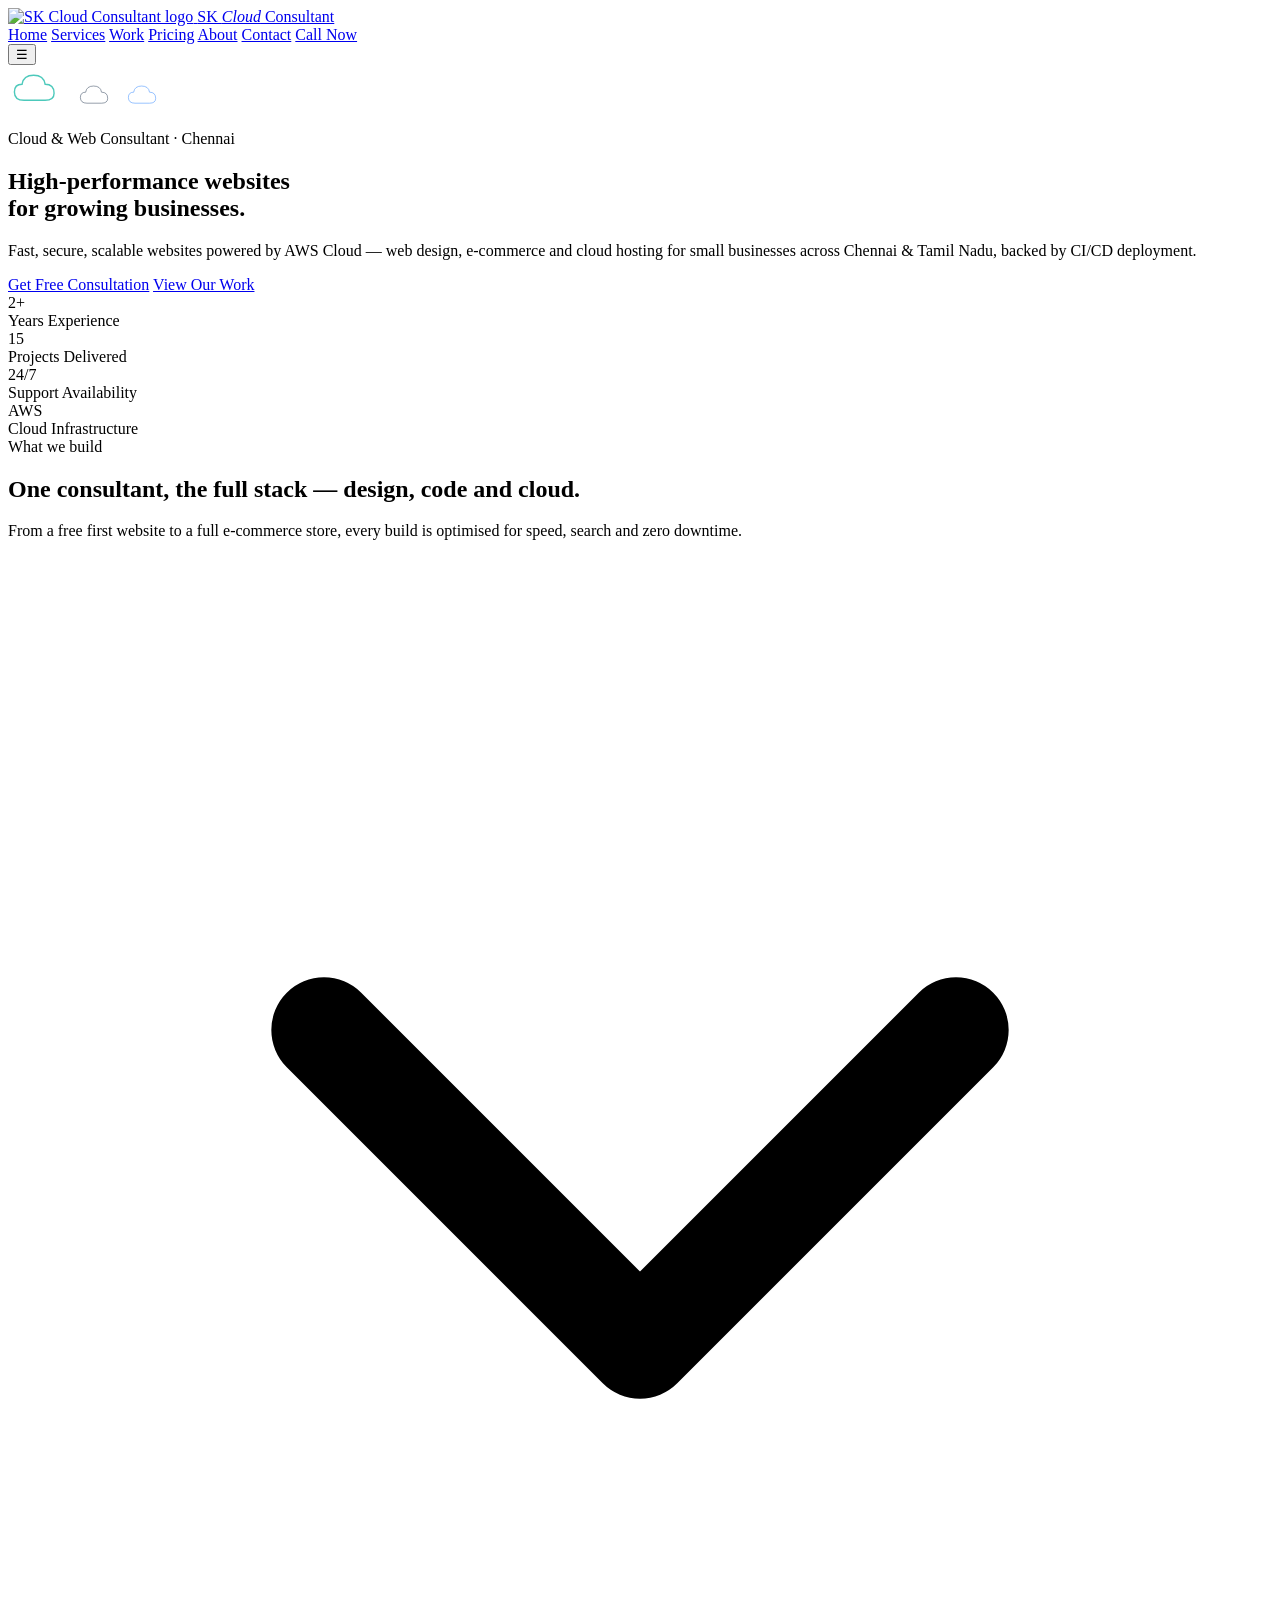
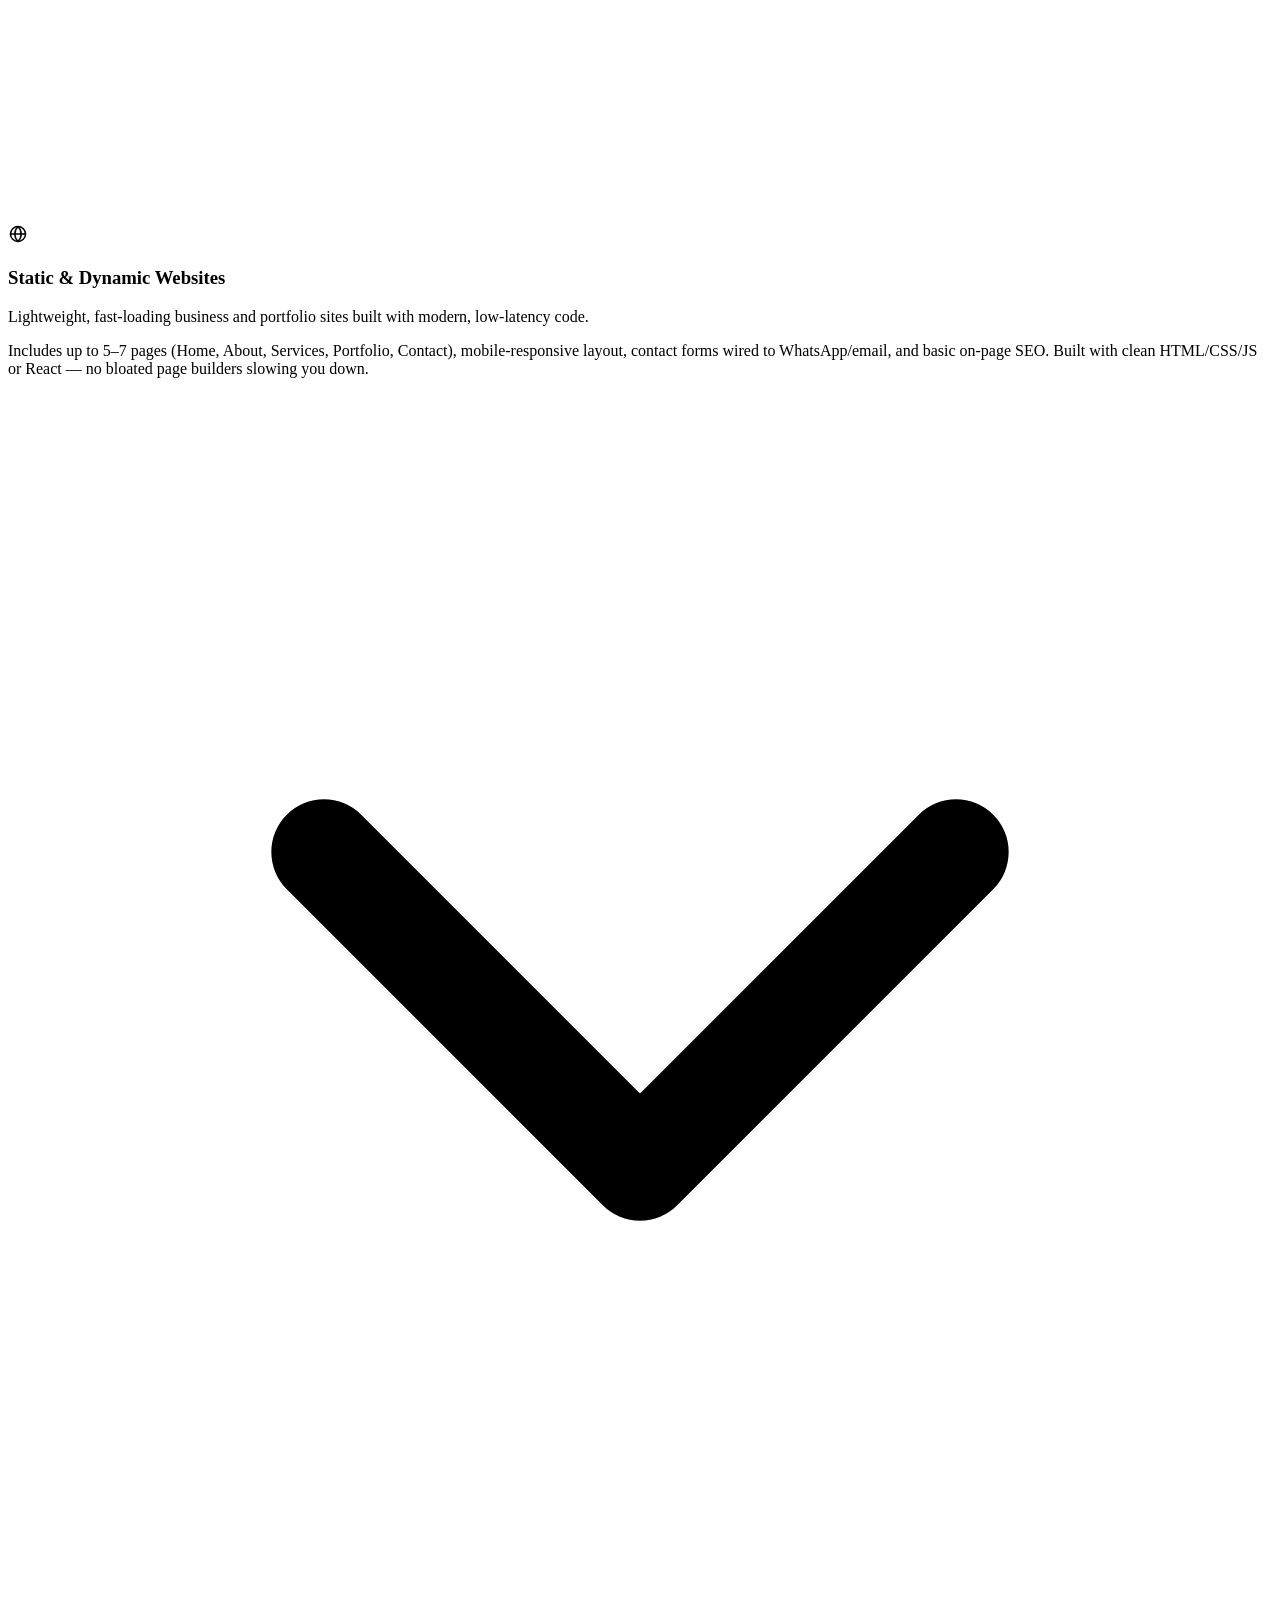
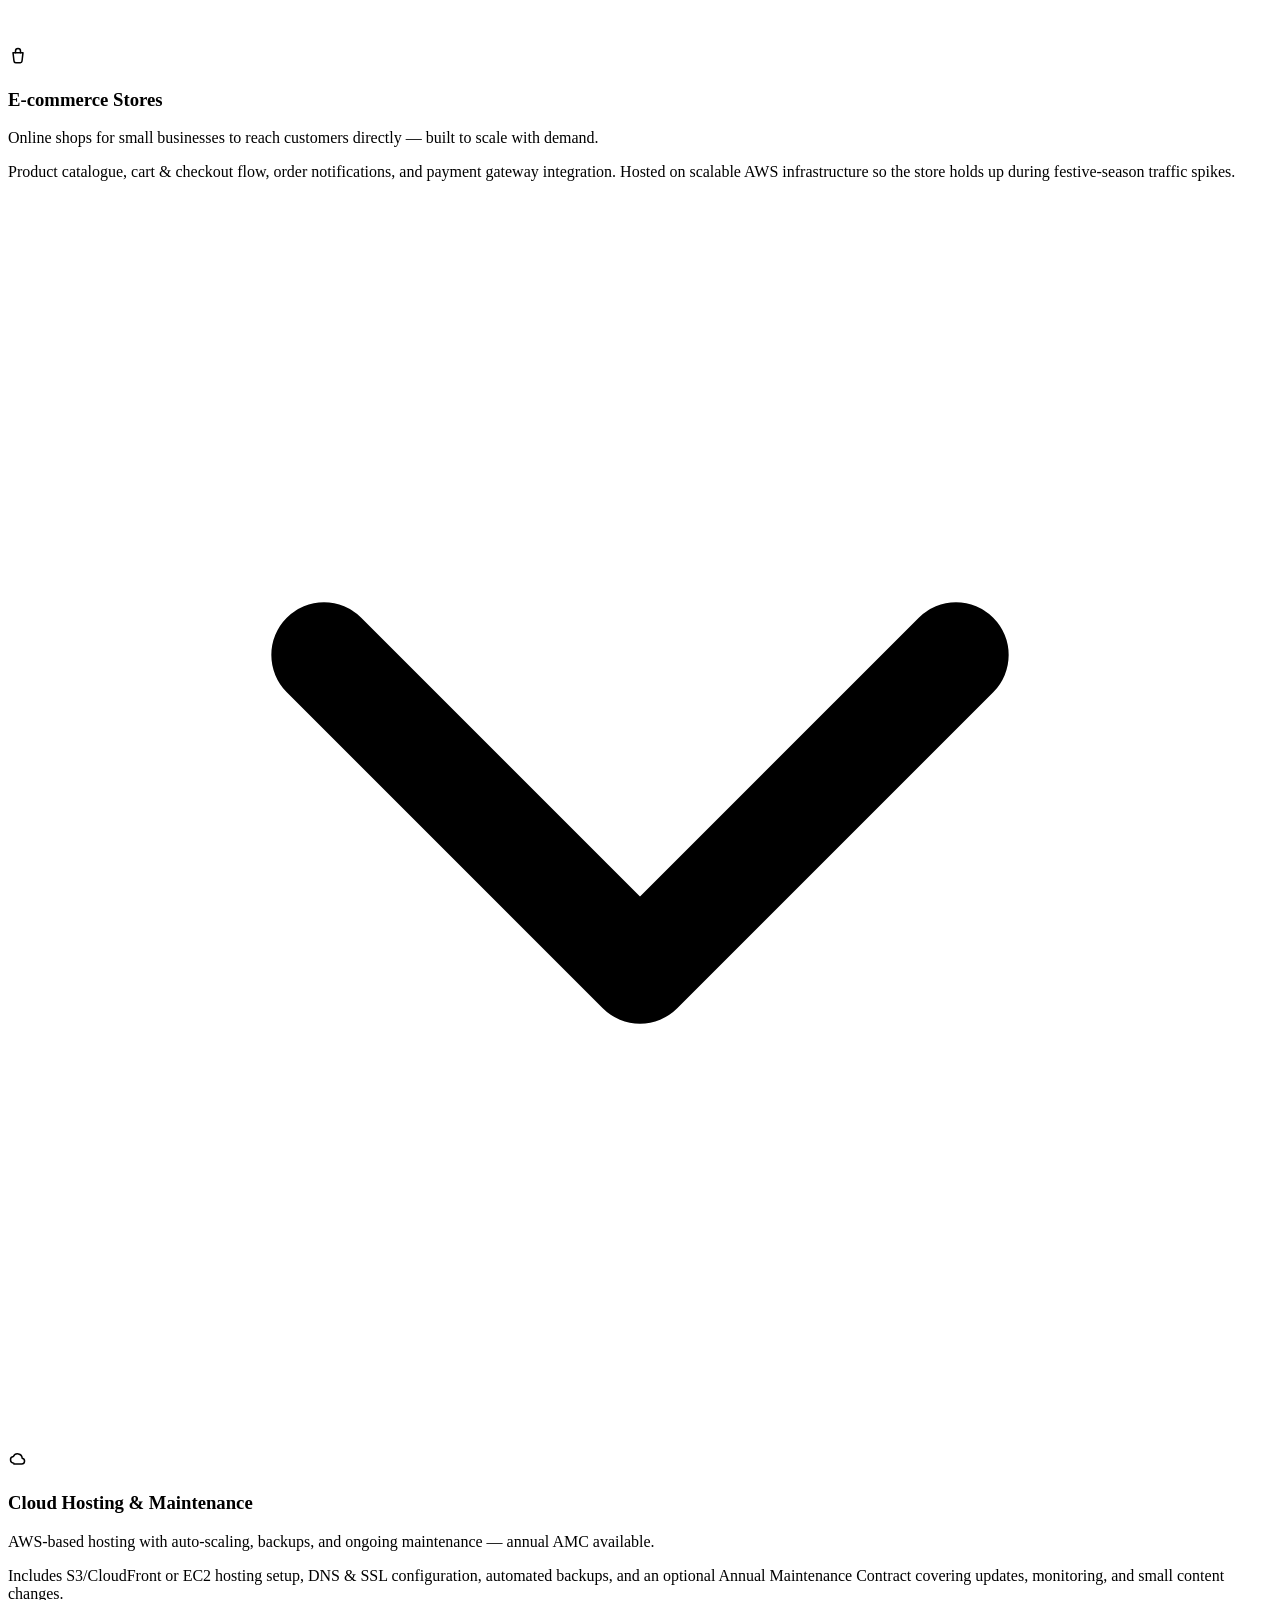
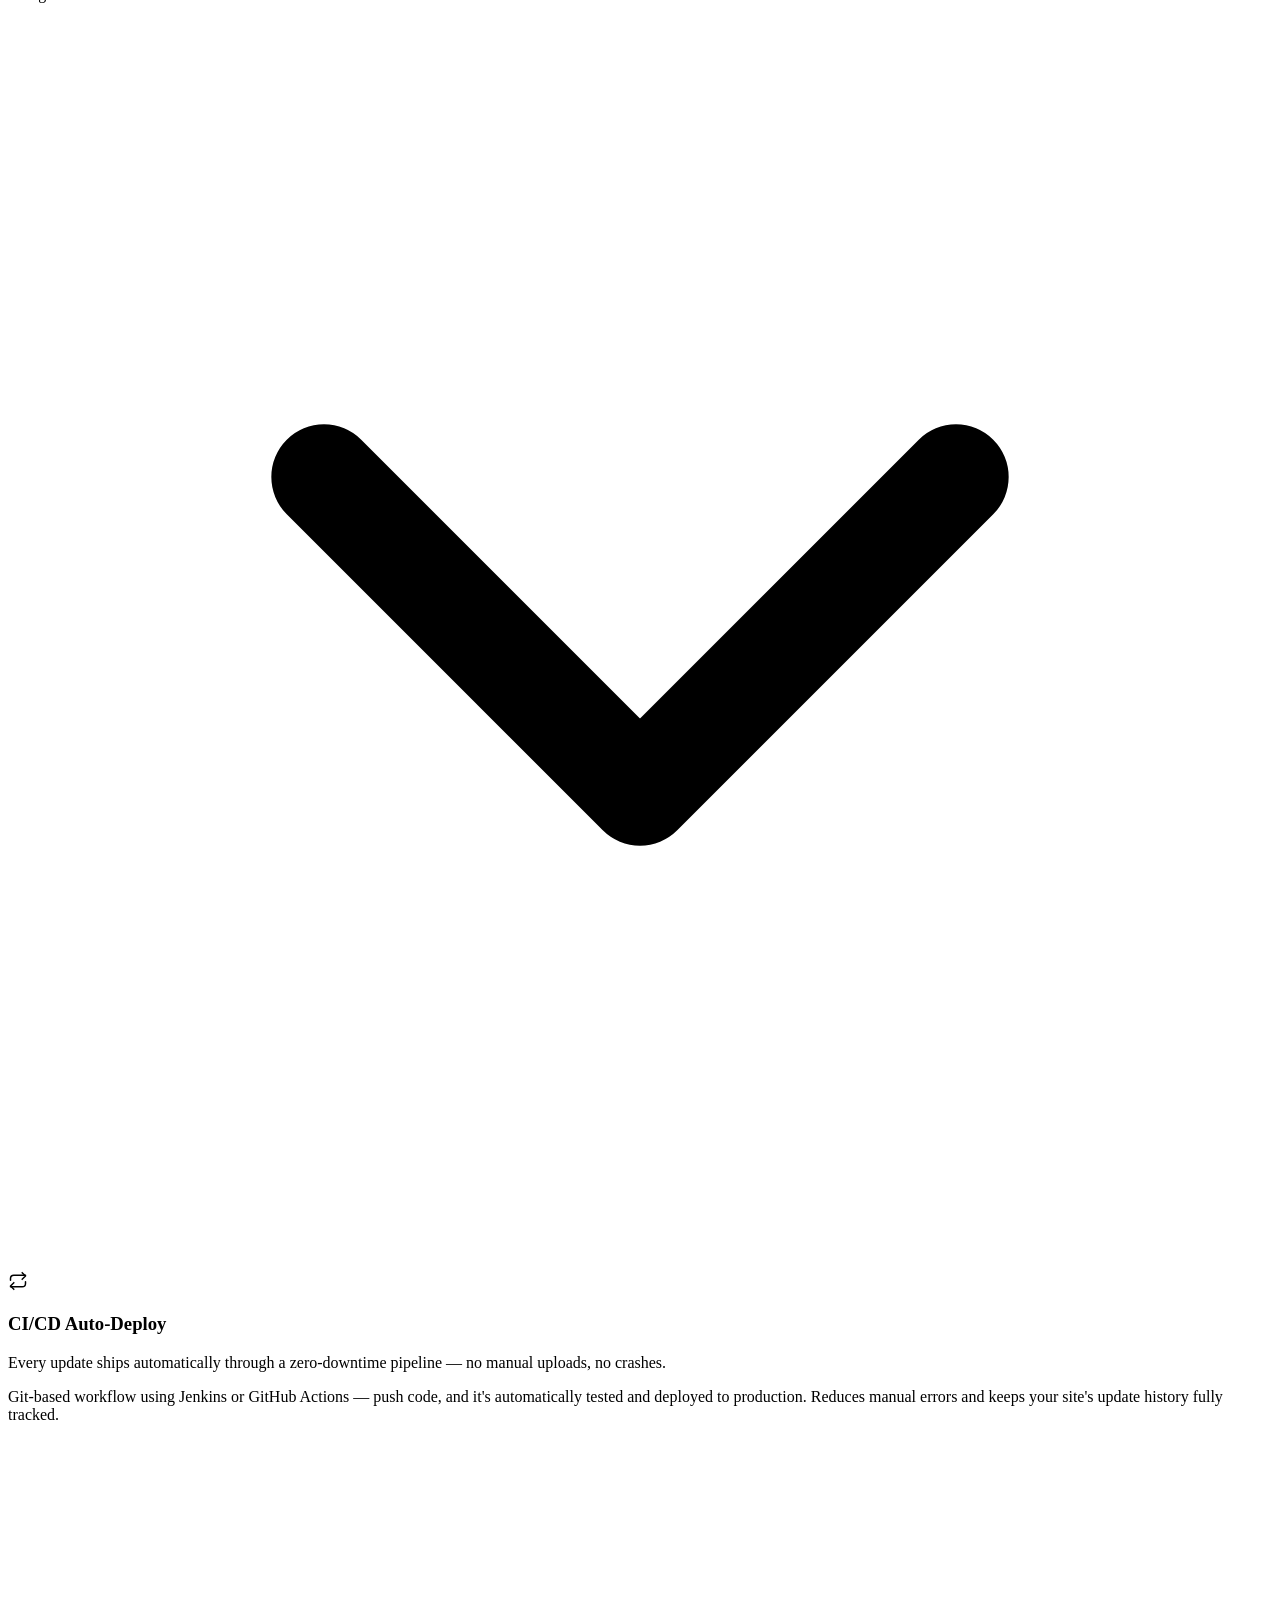
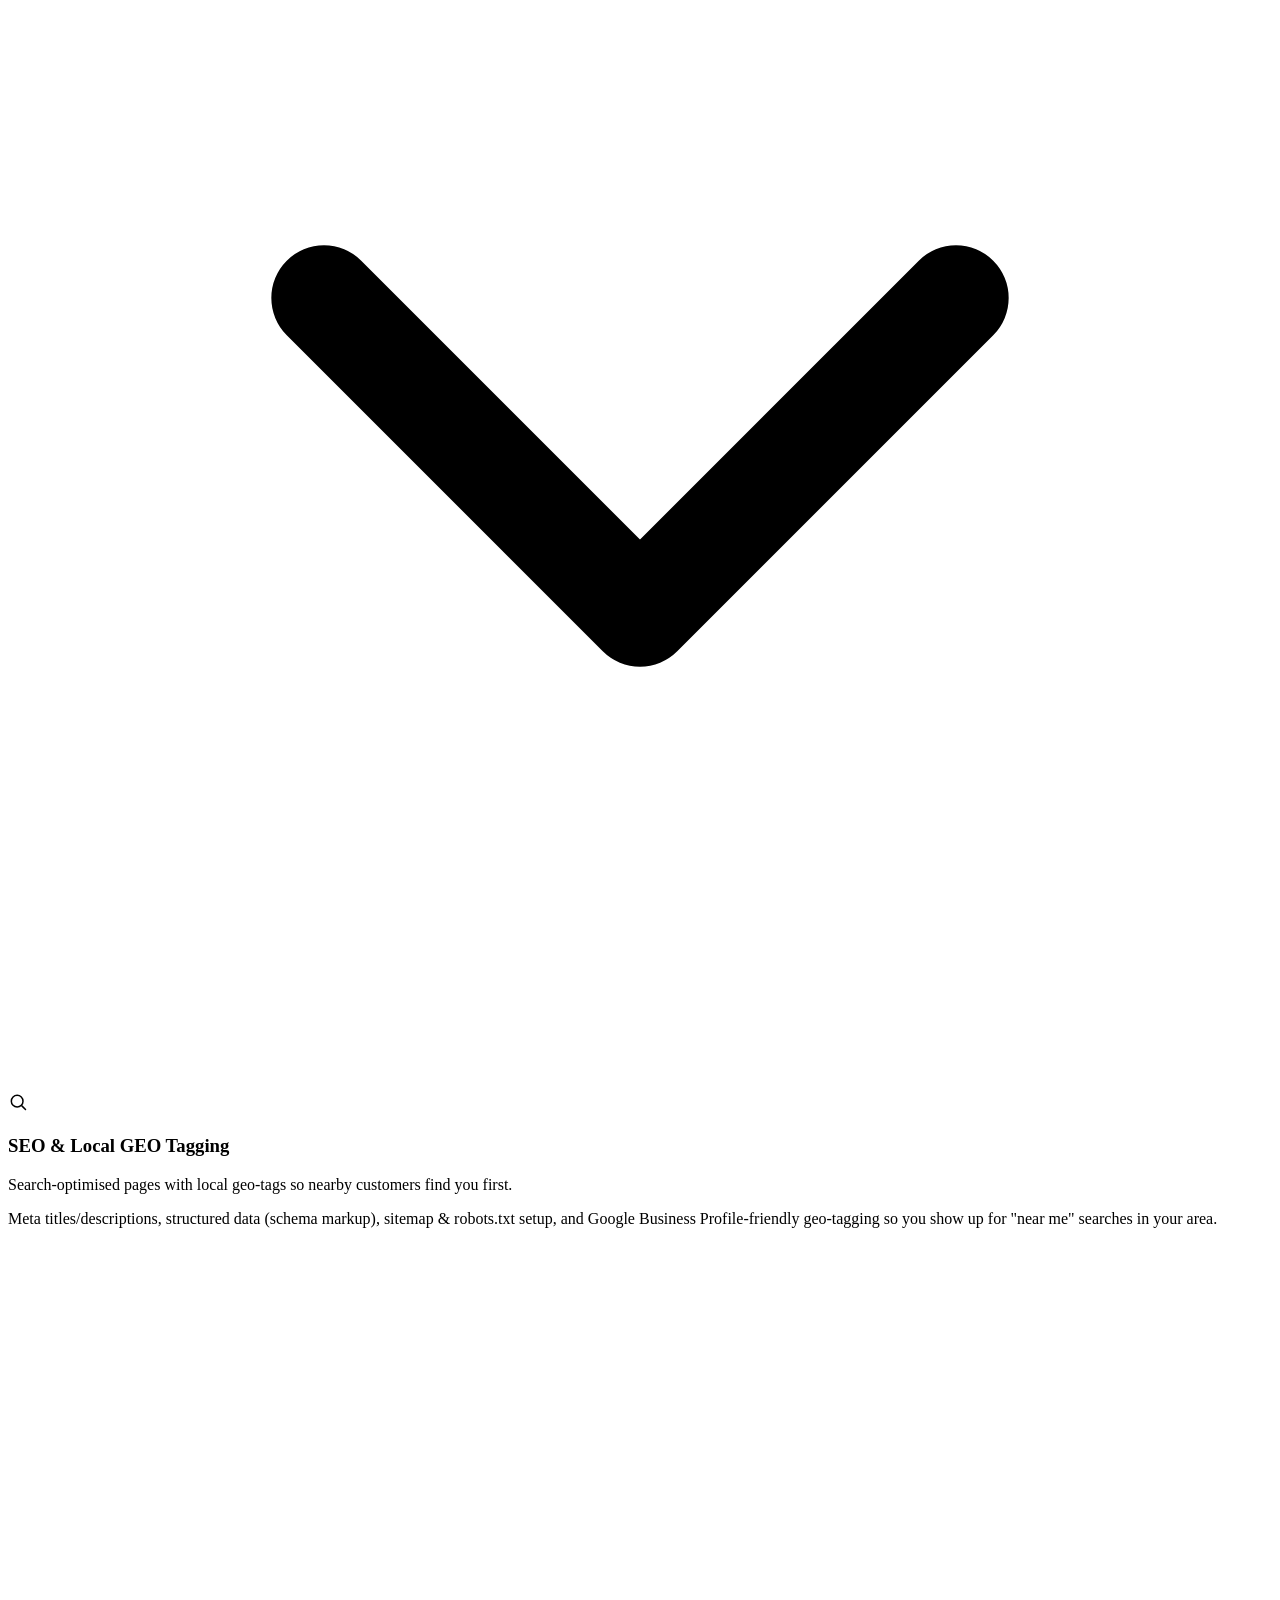
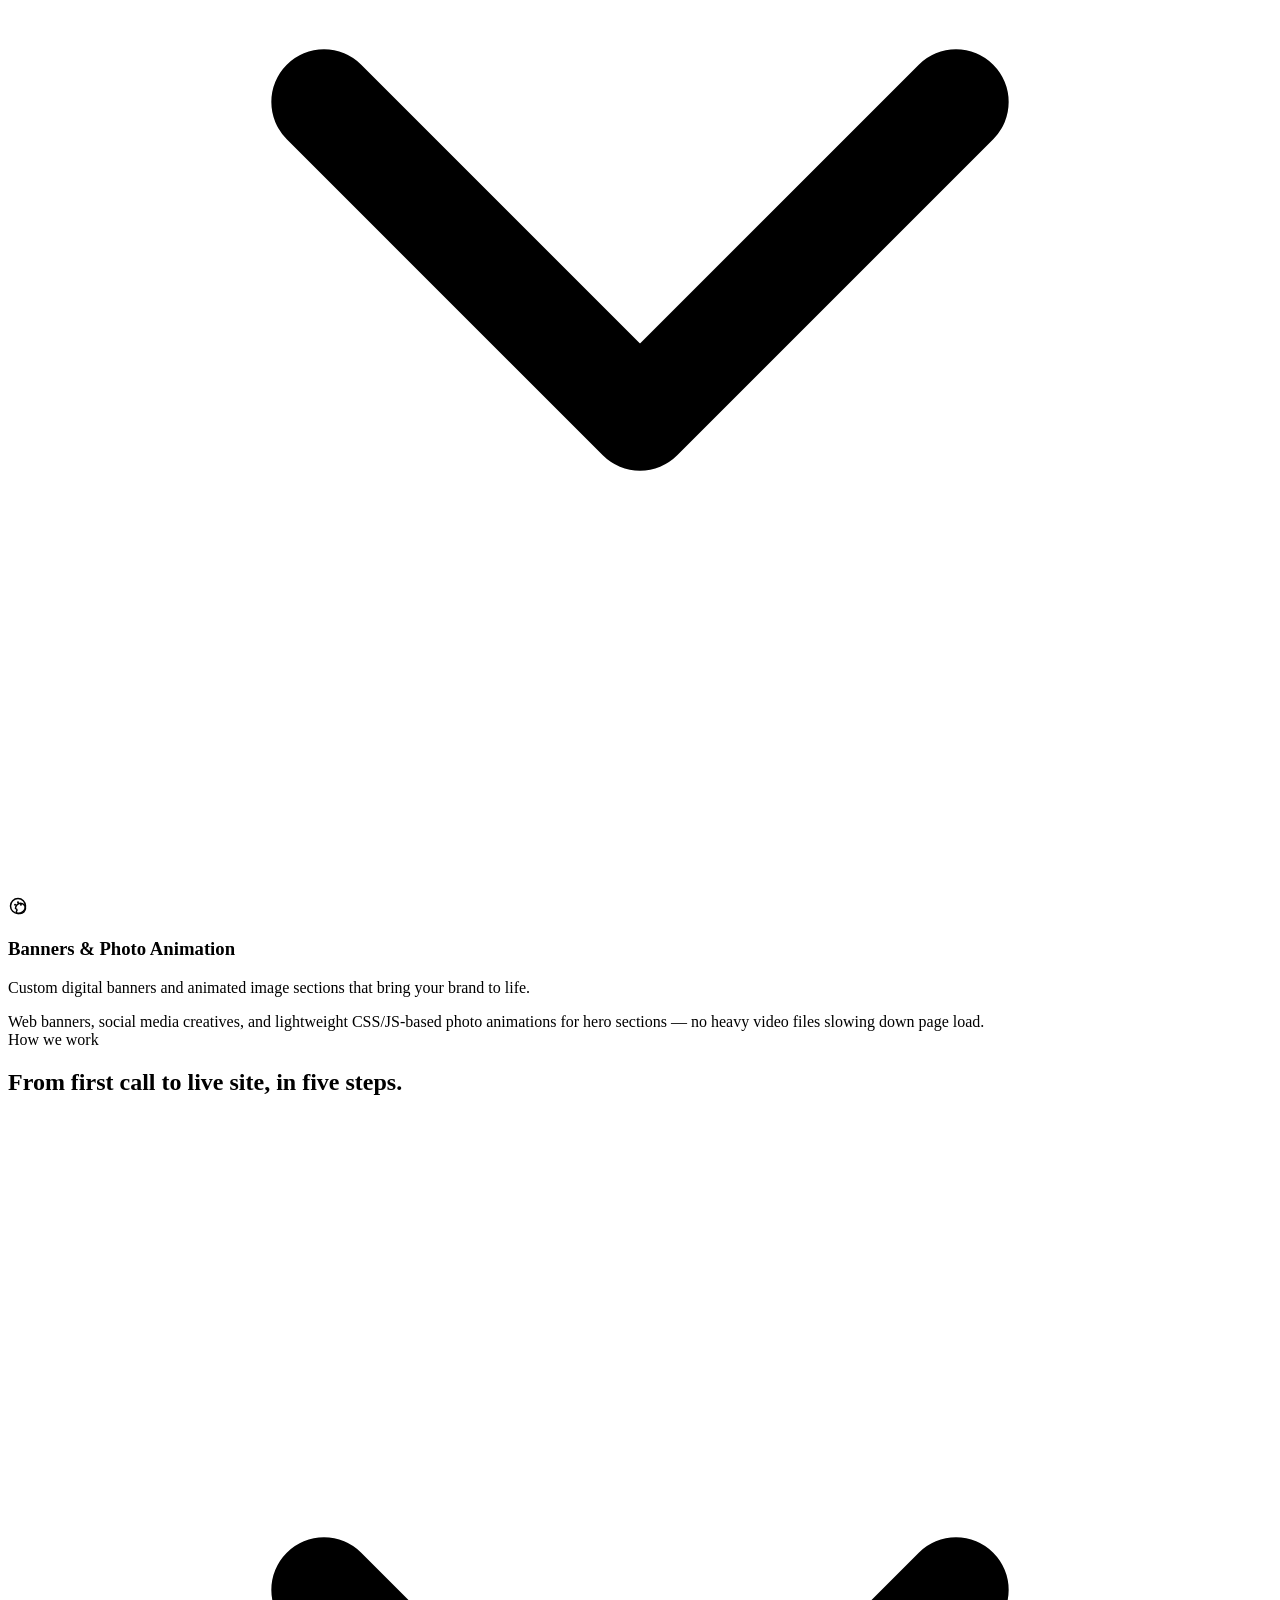
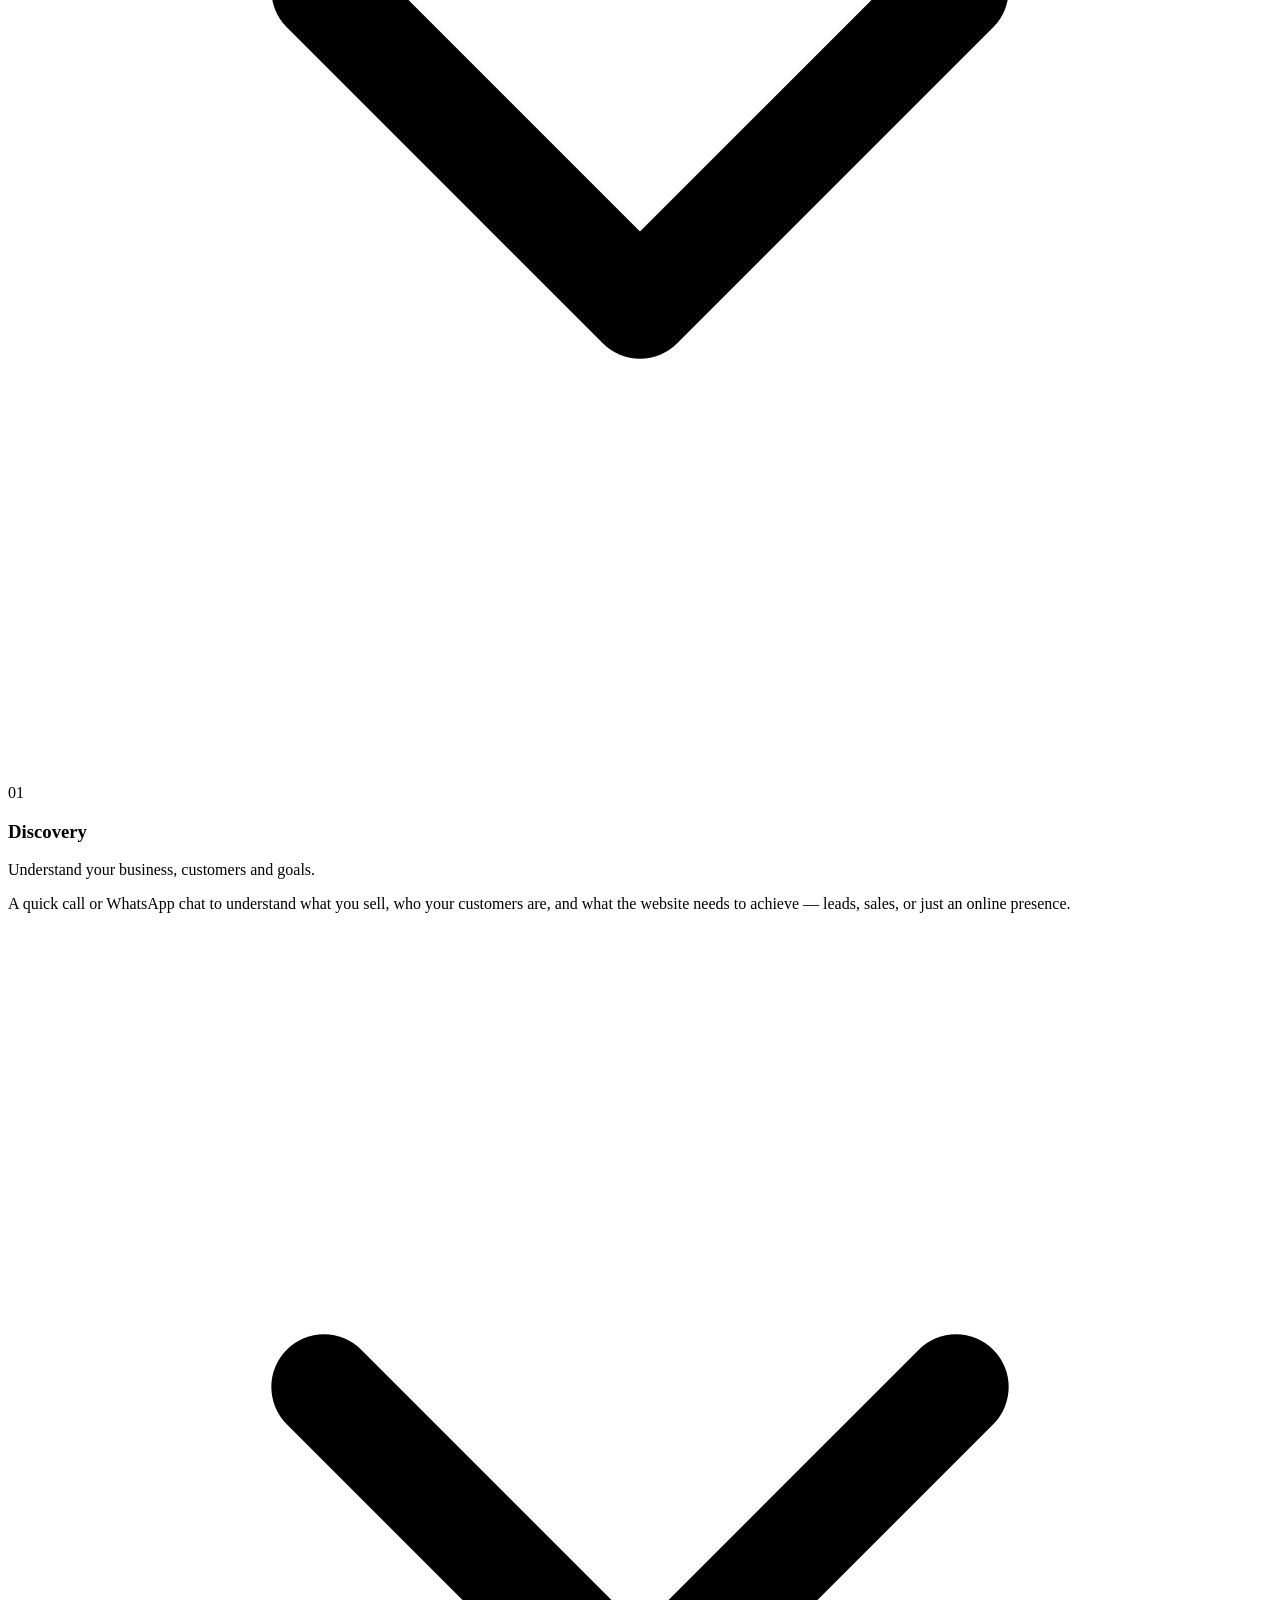
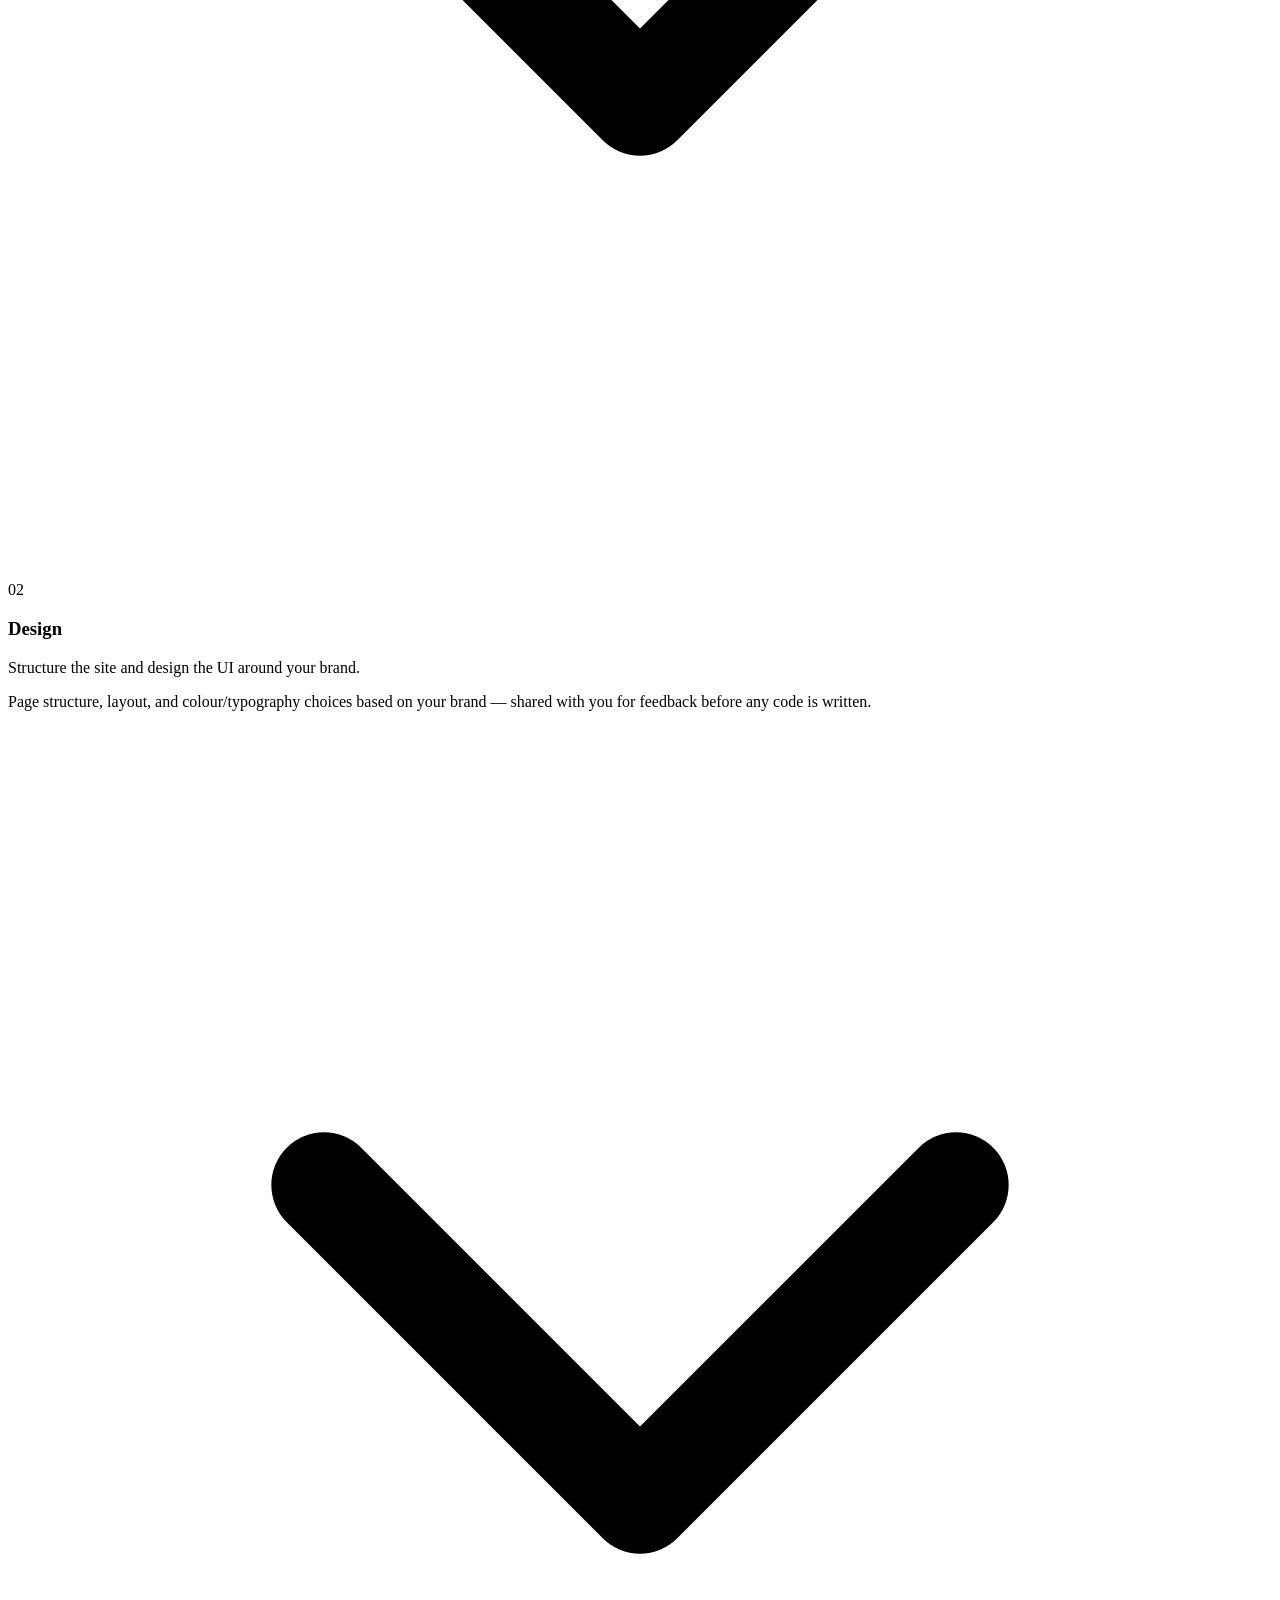
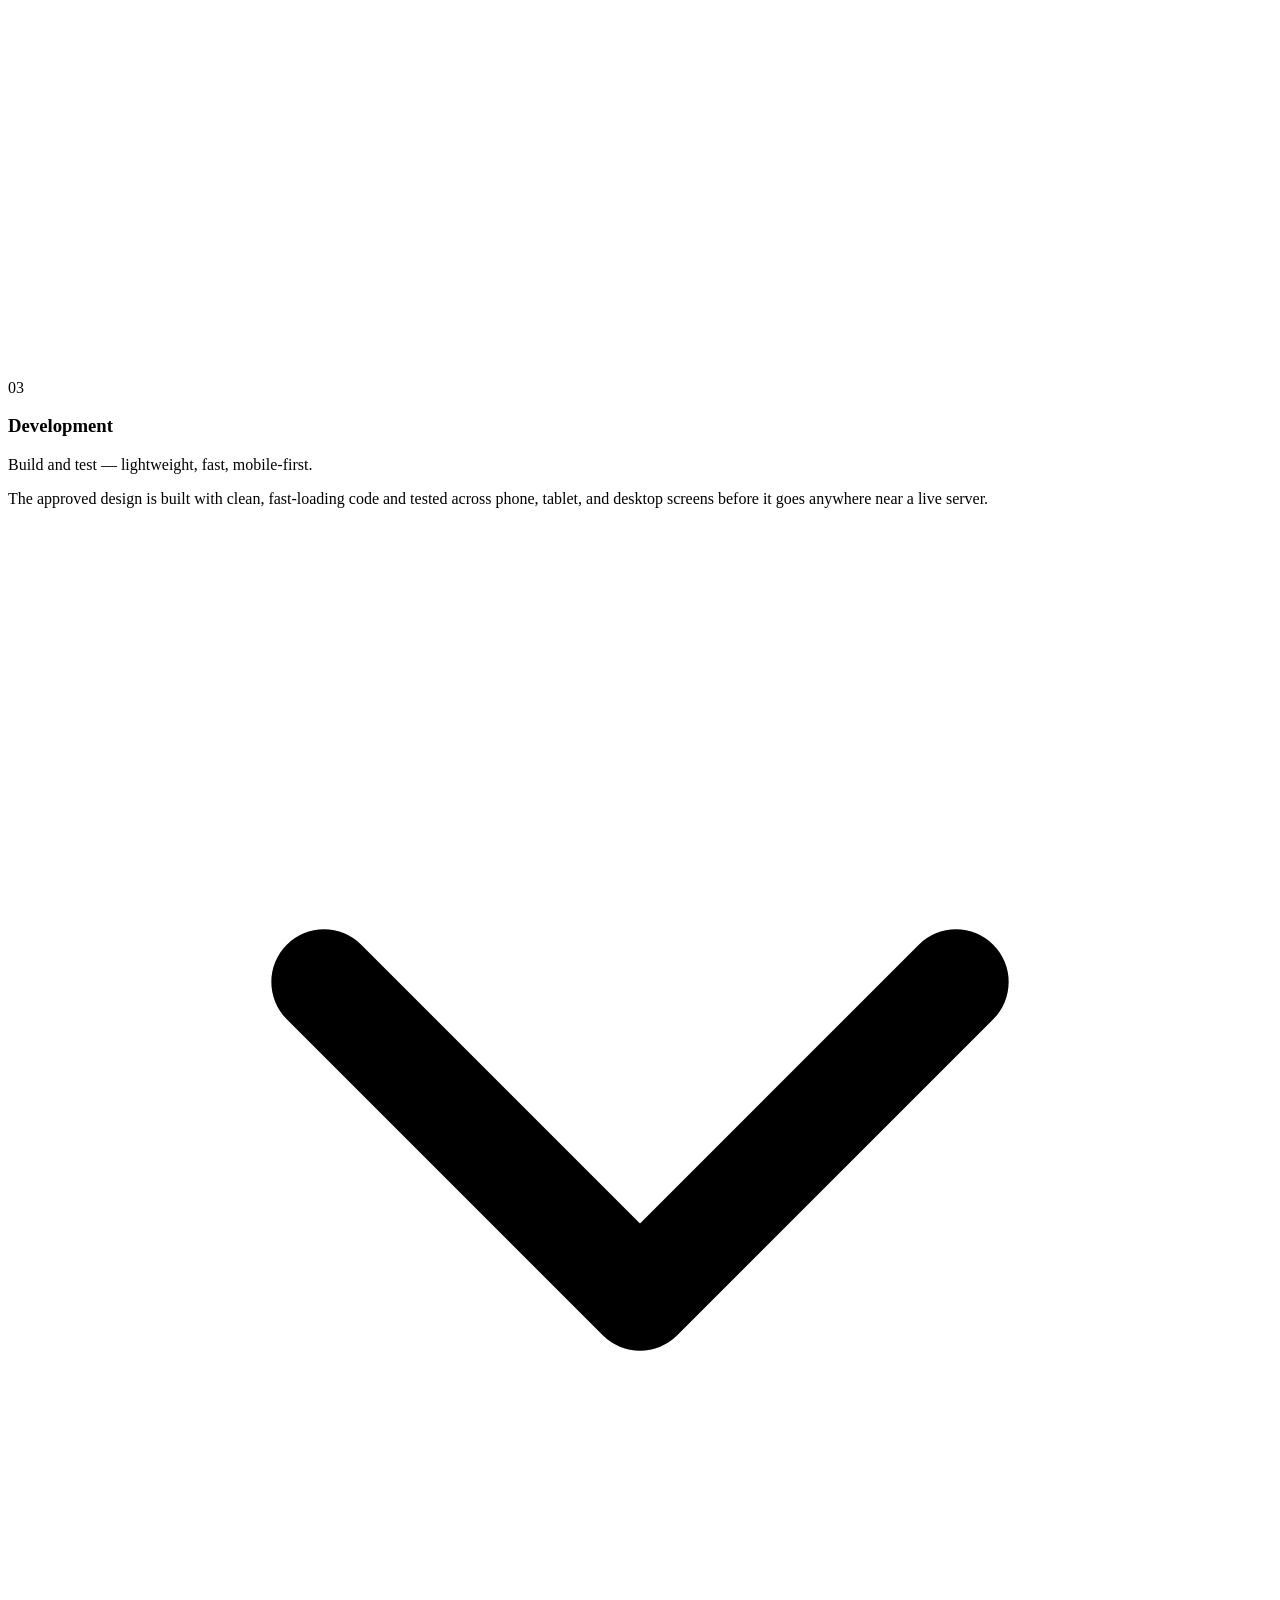
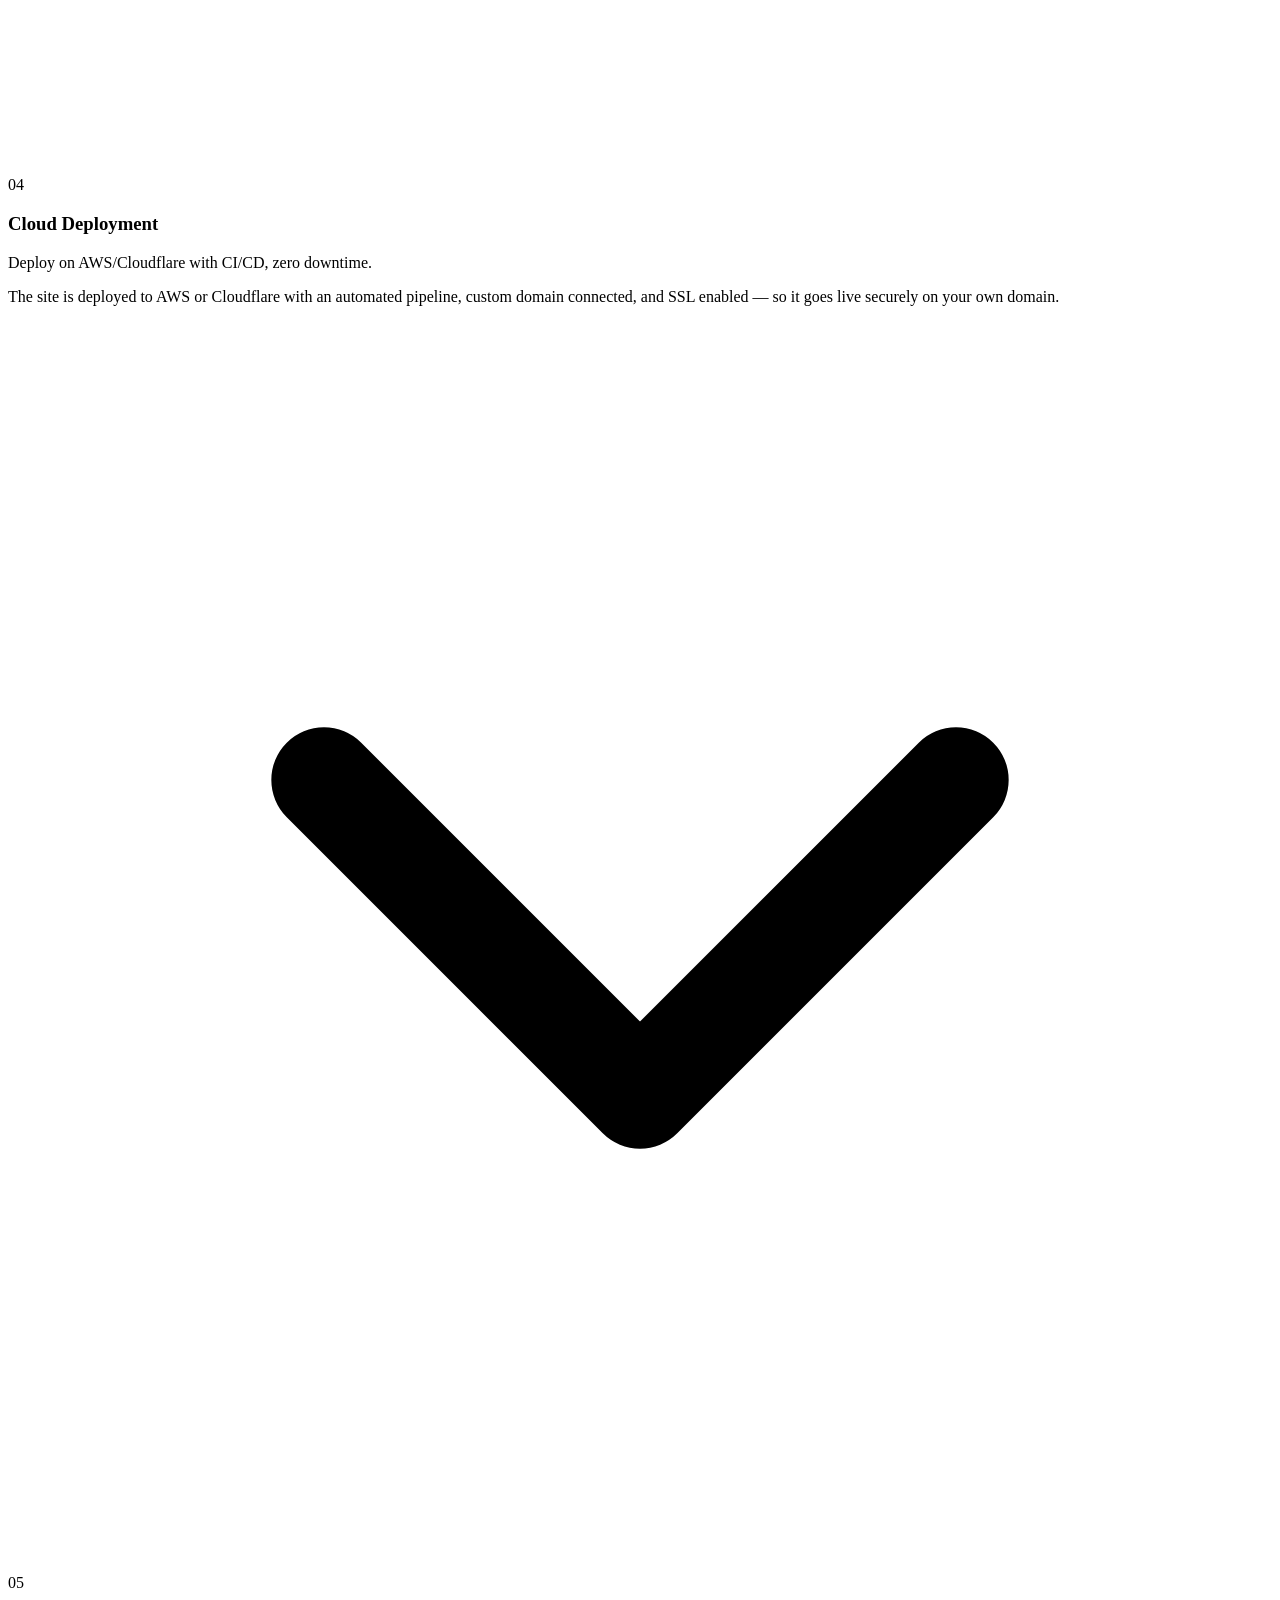
==== index.html @ 8ae1d4cd "Add files via upload" ====
<!DOCTYPE html>
<html lang="en">
<head>
<meta charset="UTF-8">
<meta name="viewport" content="width=device-width, initial-scale=1.0">
<title>SK Cloud Consultant | Fast, Zero-Downtime Websites &amp; Cloud Hosting in Chennai</title>
<meta name="description" content="SK Cloud Consultant builds fast, lightweight static &amp; dynamic websites, e-commerce stores and cloud hosting with 0% downtime auto-deploy CI/CD, for shops and businesses in Mogappair, Chennai and Tamil Nadu.">
<meta name="keywords" content="website design Chennai, cloud hosting Chennai, AWS consultant, Mogappair web designer, e-commerce website Tamil Nadu, low latency website, CI CD deployment, small business website Chennai">
<meta name="author" content="Sakthivel Kaliyamoorthy">
<meta name="geo.region" content="IN-TN">
<meta name="geo.placename" content="Mogappair, Chennai, Tamil Nadu">
<meta name="geo.position" content="13.0850;80.1770">
<meta name="ICBM" content="13.0850, 80.1770">
<meta property="og:title" content="SK Cloud Consultant — innovate. Create. Elevate.">
<meta property="og:description" content="Fast, zero-downtime websites and cloud hosting for small businesses in Chennai.">
<meta property="og:type" content="website">
<meta property="og:url" content="https://skcloudconsultant.com/">
<meta property="og:image" content="https://skcloudconsultant.com/images/og-image.png">
<meta name="twitter:card" content="summary_large_image">
<meta name="twitter:title" content="SK Cloud Consultant — innovate. Create. Elevate.">
<meta name="twitter:description" content="Fast, zero-downtime websites and cloud hosting for small businesses in Chennai.">
<meta name="twitter:image" content="https://skcloudconsultant.com/images/og-image.png">
<link rel="canonical" href="https://skcloudconsultant.com/">
<script type="application/ld+json">
{
  "@context": "https://schema.org",
  "@type": "ProfessionalService",
  "name": "SK Cloud Consultant",
  "image": "https://skcloudconsultant.com/images/og-image.png",
  "url": "https://skcloudconsultant.com/",
  "telephone": "+91-81220-08685",
  "email": "sk.cloudconsultant@gmail.com",
  "address": {
    "@type": "PostalAddress",
    "addressLocality": "Mogappair, Chennai",
    "addressRegion": "Tamil Nadu",
    "addressCountry": "IN"
  },
  "geo": {
    "@type": "GeoCoordinates",
    "latitude": "13.0850",
    "longitude": "80.1770"
  },
  "areaServed": ["Chennai", "Tamil Nadu", "India"],
  "priceRange": "\u20B97,999 - \u20B928,999+",
  "sameAs": ["https://facebook.com/SK.cc2"]
}
</script>
<link rel="preconnect" href="https://fonts.googleapis.com">
<link rel="preconnect" href="https://fonts.gstatic.com" crossorigin>
<link href="https://fonts.googleapis.com/css2?family=Fraunces:opsz,wght@9..144,500;9..144,600;9..144,700&family=Manrope:wght@400;500;600;700;800&family=IBM+Plex+Mono:wght@400;500;600&display=swap" rel="stylesheet">
<link rel="icon" type="image/webp" href="images/favicon.webp">
<link rel="stylesheet" href="css/style.css">
</head>
<body>

<header>
  <nav class="wrap">
    <a href="#home" class="brand">
      <img src="images/logo.webp" alt="SK Cloud Consultant logo">
      <span class="name">SK <em>Cloud</em> Consultant</span>
    </a>
    <div class="navlinks" id="navlinks">
      <a href="#home" class="active">Home</a>
      <a href="#services">Services</a>
      <a href="#work">Work</a>
      <a href="#pricing">Pricing</a>
      <a href="#about">About</a>
      <a href="#contact">Contact</a>
      <a href="tel:+918122008685" class="navcta">Call Now</a>
    </div>
    <button class="burger" id="burger" aria-expanded="false" aria-controls="navlinks" aria-label="Open menu">&#9776;</button>
  </nav>
</header>

<main>
<section class="hero" id="home">
  <div class="wrap hero-grid">
    <svg aria-hidden="true" class="cloud-line" style="top:1%; right:6%; width:64px;" viewBox="0 0 100 70" xmlns="http://www.w3.org/2000/svg"><path d="M25 55 Q10 55 10 42 Q10 30 22 30 Q24 16 40 16 Q56 16 58 30 Q72 30 72 44 Q72 55 58 55 Z" fill="none" stroke="#00B39E" stroke-width="2.2" opacity=".7"/></svg>
    <svg aria-hidden="true" class="cloud-line" style="top:0.5%; right:20%; width:44px;" viewBox="0 0 100 70" xmlns="http://www.w3.org/2000/svg"><path d="M25 55 Q10 55 10 42 Q10 30 22 30 Q24 16 40 16 Q56 16 58 30 Q72 30 72 44 Q72 55 58 55 Z" fill="none" stroke="#10233F" stroke-width="2.2" opacity=".45"/></svg>
    <svg aria-hidden="true" class="cloud-line" style="top:1.5%; right:1%; width:44px;" viewBox="0 0 100 70" xmlns="http://www.w3.org/2000/svg"><path d="M25 55 Q10 55 10 42 Q10 30 22 30 Q24 16 40 16 Q56 16 58 30 Q72 30 72 44 Q72 55 58 55 Z" fill="none" stroke="#2F86FF" stroke-width="2.2" opacity=".5"/></svg>
    <div class="hero-copy">
      <p class="eyebrow-txt">Cloud &amp; Web Consultant &middot; Chennai</p>
      <h1>High-performance websites<br>for <span class="grad">growing businesses.</span></h1>
      <p class="lead">Fast, secure, scalable websites powered by AWS Cloud &mdash; web design, e-commerce and cloud hosting for small businesses across Chennai &amp; Tamil Nadu, backed by CI/CD deployment.</p>
      <div class="hero-ctas">
        <a href="#contact" class="btn-primary">Get Free Consultation</a>
        <a href="#work" class="btn-ghost">View Our Work</a>
      </div>
    </div>
  </div>
</section>

<div class="stats">
  <div class="wrap">
    <div class="stat" data-tilt><div class="num"><span>2</span>+</div><div class="lbl">Years Experience</div></div>
    <div class="stat" data-tilt><div class="num"><span>15</span></div><div class="lbl">Projects Delivered</div></div>
    <div class="stat" data-tilt><div class="num"><span>24</span>/7</div><div class="lbl">Support Availability</div></div>
    <div class="stat" data-tilt><div class="num"><span>AWS</span></div><div class="lbl">Cloud Infrastructure</div></div>
  </div>
</div>

<section id="services">
  <div class="wrap">
    <div class="sec-head">
      <div class="tag">What we build</div>
      <h2 class="sec-h">One consultant, the full stack &mdash; design, code and cloud.</h2>
      <p class="sec-p">From a free first website to a full e-commerce store, every build is optimised for speed, search and zero downtime.</p>
    </div>
    <div class="services-grid">
      <div class="svc" data-tilt tabindex="0" role="button" aria-expanded="false"><svg aria-hidden="true" class="svc-chevron" viewBox="0 0 24 24" fill="none" stroke="currentColor" stroke-width="2" stroke-linecap="round" stroke-linejoin="round"><polyline points="6 9 12 15 18 9"/></svg><div class="ic ic-3d"><svg aria-hidden="true" width="20" height="20" viewBox="0 0 24 24" fill="none" stroke="currentColor" stroke-width="1.8" stroke-linecap="round" stroke-linejoin="round"><circle cx="12" cy="12" r="9"/><path d="M3 12h18M12 3c2.5 2.5 3.8 5.8 3.8 9s-1.3 6.5-3.8 9c-2.5-2.5-3.8-5.8-3.8-9s1.3-6.5 3.8-9z"/></svg></div><h3>Static &amp; Dynamic Websites</h3><p>Lightweight, fast-loading business and portfolio sites built with modern, low-latency code.</p><div class="svc-detail">Includes up to 5&ndash;7 pages (Home, About, Services, Portfolio, Contact), mobile-responsive layout, contact forms wired to WhatsApp/email, and basic on-page SEO. Built with clean HTML/CSS/JS or React &mdash; no bloated page builders slowing you down.</div></div>
      <div class="svc" data-tilt tabindex="0" role="button" aria-expanded="false"><svg aria-hidden="true" class="svc-chevron" viewBox="0 0 24 24" fill="none" stroke="currentColor" stroke-width="2" stroke-linecap="round" stroke-linejoin="round"><polyline points="6 9 12 15 18 9"/></svg><div class="ic ic-3d"><svg aria-hidden="true" width="20" height="20" viewBox="0 0 24 24" fill="none" stroke="currentColor" stroke-width="1.8" stroke-linecap="round" stroke-linejoin="round"><path d="M6 8h12l-1.2 10.2a2 2 0 0 1-2 1.8H9.2a2 2 0 0 1-2-1.8L6 8z"/><path d="M9 8V6a3 3 0 0 1 6 0v2"/></svg></div><h3>E-commerce Stores</h3><p>Online shops for small businesses to reach customers directly &mdash; built to scale with demand.</p><div class="svc-detail">Product catalogue, cart &amp; checkout flow, order notifications, and payment gateway integration. Hosted on scalable AWS infrastructure so the store holds up during festive-season traffic spikes.</div></div>
      <div class="svc" data-tilt tabindex="0" role="button" aria-expanded="false"><svg aria-hidden="true" class="svc-chevron" viewBox="0 0 24 24" fill="none" stroke="currentColor" stroke-width="2" stroke-linecap="round" stroke-linejoin="round"><polyline points="6 9 12 15 18 9"/></svg><div class="ic ic-3d"><svg aria-hidden="true" width="20" height="20" viewBox="0 0 24 24" fill="none" stroke="currentColor" stroke-width="1.8" stroke-linecap="round" stroke-linejoin="round"><path d="M7 17a4 4 0 0 1-.5-7.97A5.5 5.5 0 0 1 17 11a3.5 3.5 0 0 1-.7 6.94H7z"/></svg></div><h3>Cloud Hosting &amp; Maintenance</h3><p>AWS-based hosting with auto-scaling, backups, and ongoing maintenance &mdash; annual AMC available.</p><div class="svc-detail">Includes S3/CloudFront or EC2 hosting setup, DNS &amp; SSL configuration, automated backups, and an optional Annual Maintenance Contract covering updates, monitoring, and small content changes.</div></div>
      <div class="svc" data-tilt tabindex="0" role="button" aria-expanded="false"><svg aria-hidden="true" class="svc-chevron" viewBox="0 0 24 24" fill="none" stroke="currentColor" stroke-width="2" stroke-linecap="round" stroke-linejoin="round"><polyline points="6 9 12 15 18 9"/></svg><div class="ic ic-3d"><svg aria-hidden="true" width="20" height="20" viewBox="0 0 24 24" fill="none" stroke="currentColor" stroke-width="1.8" stroke-linecap="round" stroke-linejoin="round"><path d="M17 2l4 4-4 4"/><path d="M3 11V9a4 4 0 0 1 4-4h14"/><path d="M7 22l-4-4 4-4"/><path d="M21 13v2a4 4 0 0 1-4 4H3"/></svg></div><h3>CI/CD Auto-Deploy</h3><p>Every update ships automatically through a zero-downtime pipeline &mdash; no manual uploads, no crashes.</p><div class="svc-detail">Git-based workflow using Jenkins or GitHub Actions &mdash; push code, and it's automatically tested and deployed to production. Reduces manual errors and keeps your site's update history fully tracked.</div></div>
      <div class="svc" data-tilt tabindex="0" role="button" aria-expanded="false"><svg aria-hidden="true" class="svc-chevron" viewBox="0 0 24 24" fill="none" stroke="currentColor" stroke-width="2" stroke-linecap="round" stroke-linejoin="round"><polyline points="6 9 12 15 18 9"/></svg><div class="ic ic-3d"><svg aria-hidden="true" width="20" height="20" viewBox="0 0 24 24" fill="none" stroke="currentColor" stroke-width="1.8" stroke-linecap="round" stroke-linejoin="round"><circle cx="11" cy="11" r="7"/><path d="M21 21l-4.35-4.35"/></svg></div><h3>SEO &amp; Local GEO Tagging</h3><p>Search-optimised pages with local geo-tags so nearby customers find you first.</p><div class="svc-detail">Meta titles/descriptions, structured data (schema markup), sitemap &amp; robots.txt setup, and Google Business Profile-friendly geo-tagging so you show up for "near me" searches in your area.</div></div>
      <div class="svc" data-tilt tabindex="0" role="button" aria-expanded="false"><svg aria-hidden="true" class="svc-chevron" viewBox="0 0 24 24" fill="none" stroke="currentColor" stroke-width="2" stroke-linecap="round" stroke-linejoin="round"><polyline points="6 9 12 15 18 9"/></svg><div class="ic ic-3d"><svg aria-hidden="true" width="20" height="20" viewBox="0 0 24 24" fill="none" stroke="currentColor" stroke-width="1.8" stroke-linecap="round" stroke-linejoin="round"><circle cx="12" cy="12" r="9"/><circle cx="8.5" cy="10.5" r="1.2" fill="currentColor" stroke="none"/><circle cx="12" cy="7.5" r="1.2" fill="currentColor" stroke="none"/><circle cx="15.5" cy="10.5" r="1.2" fill="currentColor" stroke="none"/><path d="M12 21a2 2 0 0 1-2-2c0-1 .8-1.2.8-2.2A2 2 0 0 0 9 15a6 6 0 1 1 12-.5c0 3.6-3 6.5-6.5 6.5H12z"/></svg></div><h3>Banners &amp; Photo Animation</h3><p>Custom digital banners and animated image sections that bring your brand to life.</p><div class="svc-detail">Web banners, social media creatives, and lightweight CSS/JS-based photo animations for hero sections &mdash; no heavy video files slowing down page load.</div></div>
    </div>
  </div>
</section>

<section class="process">
  <div class="wrap">
    <div class="sec-head">
      <div class="tag">How we work</div>
      <h2 class="sec-h">From first call to live site, in five steps.</h2>
    </div>
    <div class="proc-grid">
      <div class="proc" data-tilt tabindex="0" role="button" aria-expanded="false"><svg aria-hidden="true" class="proc-chevron" viewBox="0 0 24 24" fill="none" stroke="currentColor" stroke-width="2" stroke-linecap="round" stroke-linejoin="round"><polyline points="6 9 12 15 18 9"/></svg><span class="proc-n">01</span><h3>Discovery</h3><p>Understand your business, customers and goals.</p><div class="proc-detail">A quick call or WhatsApp chat to understand what you sell, who your customers are, and what the website needs to achieve &mdash; leads, sales, or just an online presence.</div></div>
      <div class="proc" data-tilt tabindex="0" role="button" aria-expanded="false"><svg aria-hidden="true" class="proc-chevron" viewBox="0 0 24 24" fill="none" stroke="currentColor" stroke-width="2" stroke-linecap="round" stroke-linejoin="round"><polyline points="6 9 12 15 18 9"/></svg><span class="proc-n">02</span><h3>Design</h3><p>Structure the site and design the UI around your brand.</p><div class="proc-detail">Page structure, layout, and colour/typography choices based on your brand &mdash; shared with you for feedback before any code is written.</div></div>
      <div class="proc" data-tilt tabindex="0" role="button" aria-expanded="false"><svg aria-hidden="true" class="proc-chevron" viewBox="0 0 24 24" fill="none" stroke="currentColor" stroke-width="2" stroke-linecap="round" stroke-linejoin="round"><polyline points="6 9 12 15 18 9"/></svg><span class="proc-n">03</span><h3>Development</h3><p>Build and test &mdash; lightweight, fast, mobile-first.</p><div class="proc-detail">The approved design is built with clean, fast-loading code and tested across phone, tablet, and desktop screens before it goes anywhere near a live server.</div></div>
      <div class="proc" data-tilt tabindex="0" role="button" aria-expanded="false"><svg aria-hidden="true" class="proc-chevron" viewBox="0 0 24 24" fill="none" stroke="currentColor" stroke-width="2" stroke-linecap="round" stroke-linejoin="round"><polyline points="6 9 12 15 18 9"/></svg><span class="proc-n">04</span><h3>Cloud Deployment</h3><p>Deploy on AWS/Cloudflare with CI/CD, zero downtime.</p><div class="proc-detail">The site is deployed to AWS or Cloudflare with an automated pipeline, custom domain connected, and SSL enabled &mdash; so it goes live securely on your own domain.</div></div>
      <div class="proc" data-tilt tabindex="0" role="button" aria-expanded="false"><svg aria-hidden="true" class="proc-chevron" viewBox="0 0 24 24" fill="none" stroke="currentColor" stroke-width="2" stroke-linecap="round" stroke-linejoin="round"><polyline points="6 9 12 15 18 9"/></svg><span class="proc-n">05</span><h3>Launch &amp; Support</h3><p>Go live, then ongoing monitoring &amp; maintenance.</p><div class="proc-detail">Once live, the site is monitored for uptime and performance. Ongoing support and an optional AMC are available for updates, backups, and small changes.</div></div>
    </div>
  </div>
</section>

<section class="work" id="work">
  <div class="wrap">
    <div class="sec-head">
      <div class="tag">Live projects</div>
      <h2 class="sec-h">Real work, not mockups.</h2>
      <p class="sec-p">A look at what we've actually shipped &mdash; live sites, real clients, real infrastructure.</p>
    </div>
    <div class="case-grid">
      <div class="case">
        <div class="case-visual case-organic ic-3d icon-float">
          <svg aria-hidden="true" width="46" height="46" viewBox="0 0 24 24" fill="none" stroke="#fff" stroke-width="1.6"><path d="M12 22c5-4 8-8.5 8-13a8 8 0 0 0-16 0c0 4.5 3 9 8 13z"/><path d="M12 9c0 3-1.5 5-4 6.5"/></svg>
        </div>
        <div class="case-body">
          <span class="case-status live">Live</span>
          <h3>EcoWar360</h3>
          <p class="case-cat">Organic Online Store &middot; E-commerce</p>
          <p class="case-desc">A food &amp; organic marketplace storefront built and deployed on Cloudflare Pages with a GitHub-driven workflow.</p>
          <div class="case-tags"><span>Static Site</span><span>Cloudflare Pages</span><span>GitHub</span></div>
        </div>
      </div>
      <div class="case" data-tilt>
        <div class="case-visual case-fashion ic-3d">
          <svg aria-hidden="true" width="46" height="46" viewBox="0 0 24 24" fill="none" stroke="#fff" stroke-width="1.6"><path d="M8 3l4 3 4-3 3 4-2.5 2v11a1 1 0 0 1-1 1H8.5a1 1 0 0 1-1-1V9L5 7l3-4z"/></svg>
        </div>
        <div class="case-body">
          <span class="case-status build">In Development</span>
          <h3>SRM Fashion</h3>
          <p class="case-cat">Fashion Online Store &middot; E-commerce</p>
          <p class="case-desc">A full online fashion storefront &mdash; catalogue browsing, cart and checkout &mdash; currently in build.</p>
          <div class="case-tags"><span>E-commerce</span><span>Cloud Hosting</span><span>CI/CD</span></div>
          <span class="case-link muted">Launching soon</span>
        </div>
      </div>
      <div class="case" data-tilt>
        <div class="case-visual case-media ic-3d">
          <svg aria-hidden="true" width="46" height="46" viewBox="0 0 24 24" fill="none" stroke="#fff" stroke-width="1.6"><polygon points="6 4 20 12 6 20 6 4"/></svg>
        </div>
        <div class="case-body">
          <span class="case-status vision">Future Vision</span>
          <h3>Media Platform</h3>
          <p class="case-cat">Digital Media &amp; Content &middot; Planned</p>
          <p class="case-desc">A media &amp; content platform on the roadmap &mdash; built cloud-native from day one for scale.</p>
          <div class="case-tags"><span>AWS</span><span>Streaming-ready</span><span>Scalable</span></div>
          <span class="case-link muted">Coming soon</span>
        </div>
      </div>
    </div>
  </div>
</section>

<section class="industries" id="industries">
  <div class="wrap">
    <div class="sec-head">
      <div class="tag">Built for every business</div>
      <h2 class="sec-h">From the corner shop to the showroom floor.</h2>
      <p class="sec-p">Every industry has its own customer journey &mdash; we map it before we design a single page.</p>
    </div>
    <div class="slider">
      <div class="slide" data-tilt><img src="images/industry-manufacturing.webp" alt="SME industrial business website" loading="lazy" width="560" height="330"><div class="cap"><p class="cap-t">SME &amp; Manufacturing</p><p>Production &amp; supply-chain focused sites</p></div></div>
      <div class="slide" data-tilt><img src="images/industry-hotels.webp" alt="Hotel website" loading="lazy" width="560" height="330"><div class="cap"><p class="cap-t">Hotels &amp; Stays</p><p>Booking-first guest experience</p></div></div>
      <div class="slide" data-tilt><img src="images/industry-cafes.webp" alt="Ice cream parlour website" loading="lazy" width="560" height="330"><div class="cap"><p class="cap-t">Cafes &amp; Parlours</p><p>Menu, ordering &amp; delivery ready</p></div></div>
      <div class="slide" data-tilt><img src="images/industry-real-estate.webp" alt="Real estate website" loading="lazy" width="560" height="330"><div class="cap"><p class="cap-t">Real Estate</p><p>Listings, tours &amp; lead capture</p></div></div>
      <div class="slide" data-tilt><img src="images/industry-retail.webp" alt="Supermarket website" loading="lazy" width="560" height="330"><div class="cap"><p class="cap-t">Retail &amp; Supermarkets</p><p>Loyalty &amp; inventory-aware pages</p></div></div>
      <div class="slide" data-tilt><img src="images/industry-salons.webp" alt="Beauty parlour website" loading="lazy" width="560" height="330"><div class="cap"><p class="cap-t">Salons &amp; Parlours</p><p>Booking &amp; service showcases</p></div></div>
    </div>
  </div>
</section>

<section>
  <div class="wrap why">
    <div>
      <div class="tag">Why SK Cloud</div>
      <h2 class="sec-h">Built like infrastructure, not just a webpage.</h2>
      <ul class="why-list">
        <li><span class="n">01</span><div><p class="why-t">Reliable deployments</p><p>Auto-deploy pipelines are designed to push updates live with minimal disruption to your site.</p></div></li>
        <li><span class="n">02</span><div><p class="why-t">Low latency by design</p><p>Lightweight themes and CDN delivery keep load times under a second, anywhere.</p></div></li>
        <li><span class="n">03</span><div><p class="why-t">Free consultation first</p><p>We map your business before writing a line of code &mdash; no surprises, no upsell.</p></div></li>
        <li><span class="n">04</span><div><p class="why-t">One point of contact</p><p>Design, development and cloud hosting handled end-to-end by the same consultant.</p></div></li>
      </ul>
    </div>
    <div class="why-visual">
      <div class="mini-stat"><span>Deployment</span><span class="v">CI/CD Automated</span></div>
      <div class="mini-stat"><span>Performance</span><span class="v">Optimized for speed</span></div>
      <div class="mini-stat"><span>Hosting</span><span class="v">AWS Cloud</span></div>
      <div class="mini-stat"><span>Support</span><span class="v">AMC available</span></div>
    </div>
  </div>
</section>

<section class="pricing" id="pricing">
  <div class="wrap">
    <div class="sec-head">
      <div class="tag">Packages</div>
      <h2 class="sec-h">Simple pricing, built around your business.</h2>
      <p class="sec-p">Exact pricing depends on scope &mdash; here's what's typically included at each level.</p>
    </div>
    <div class="price-grid">
      <div class="price-card" data-tilt>
        <h3>Starter</h3>
        <p class="price-sub">For a simple business presence</p>
        <p class="price-amt">&#8377;11,999 <span class="price-amt-note">(hosting included)</span></p>
        <p class="price-domain">+ Domain (.com) &#8377;800&ndash;&#8377;1,200/year</p>
        <ul class="price-feat">
          <li>1&ndash;5 pages</li>
          <li>Mobile responsive</li>
          <li>WhatsApp integration</li>
          <li>Basic SEO setup</li>
        </ul>
        <a href="mailto:sk.cloudconsultant@gmail.com?subject=Quote%20Request%20-%20Starter%20Package&body=Hi%2C%20I%27d%20like%20a%20quote%20for%20the%20Starter%20package." class="price-cta">Get Custom Quote</a>
      </div>
      <div class="price-card featured" data-tilt>
        <span class="price-badge">Most Popular</span>
        <h3>Business</h3>
        <p class="price-sub">For growing service businesses</p>
        <p class="price-amt">&#8377;19,999 <span class="price-amt-note">(hosting included)</span></p>
        <p class="price-domain">+ Domain (.com) &#8377;800&ndash;&#8377;1,200/year</p>
        <ul class="price-feat">
          <li>5&ndash;10 pages</li>
          <li>Mobile responsive</li>
          <li>SEO &amp; local GEO tagging</li>
          <li>Analytics dashboard</li>
          <li>Cloud hosting included</li>
        </ul>
        <a href="mailto:sk.cloudconsultant@gmail.com?subject=Quote%20Request%20-%20Business%20Package&body=Hi%2C%20I%27d%20like%20a%20quote%20for%20the%20Business%20package." class="price-cta">Get Custom Quote</a>
      </div>
      <div class="price-card" data-tilt>
        <h3>E-commerce</h3>
        <p class="price-sub">For online stores</p>
        <p class="price-amt">&#8377;29,999 <span class="price-amt-note">(hosting included)</span></p>
        <p class="price-domain">+ Domain (.com) &#8377;800&ndash;&#8377;1,200/year</p>
        <ul class="price-feat">
          <li>Full online store</li>
          <li>Payment gateway</li>
          <li>Admin panel</li>
          <li>SEO &amp; analytics</li>
          <li>CI/CD auto-deploy</li>
        </ul>
        <a href="mailto:sk.cloudconsultant@gmail.com?subject=Quote%20Request%20-%20E-commerce%20Package&body=Hi%2C%20I%27d%20like%20a%20quote%20for%20the%20E-commerce%20package." class="price-cta">Get Custom Quote</a>
      </div>
    </div>
  </div>
</section>

<section id="about" style="background:#fff; border-top:1px solid #E7ECF3;">
  <div class="wrap about-wrap">
    <div>
      <div class="tag">About</div>
      <h2 class="sec-h">Sakthivel Kaliyamoorthy</h2>
      <p class="sec-p">A cloud &amp; web consultant helping small businesses and new entrepreneurs get online without the usual cost or complexity &mdash; fast, reliable websites backed by real AWS cloud infrastructure.</p>
      <blockquote class="founder-quote">"I started SK Cloud Consultant to help small businesses build professional websites without the complexity and high costs usually associated with modern cloud infrastructure."</blockquote>
    </div>
    <div class="about-card" data-tilt>
      <div class="row"><span class="k">Role</span><span class="v">Cloud &amp; Web Consultant</span></div>
      <div class="row"><span class="k">Experience</span><span class="v">2+ Years</span></div>
      <div class="row"><span class="k">Projects Delivered</span><span class="v">15</span></div>
      <div class="row"><span class="k">Location</span><span class="v">Mogappair, Chennai, Tamil Nadu</span></div>
      <div class="row"><span class="k">Focus</span><span class="v">Static &amp; Dynamic Sites, E-commerce</span></div>
      <div class="row"><span class="k">Infrastructure</span><span class="v">AWS &middot; CI/CD &middot; Zero Downtime</span></div>
    </div>
  </div>
</section>

<section class="contact" id="contact">
  <div class="wrap contact-grid">
    <div>
      <div class="tag">Get in touch</div>
      <h2 class="sec-h">Let&rsquo;s put your business online.</h2>
      <p class="sec-p">Free consultation for your first website. Email us or call directly.</p>
      <div class="clist">
        <div class="citem"><div class="ic ic-3d"><svg aria-hidden="true" width="20" height="20" viewBox="0 0 24 24" fill="none" stroke="currentColor" stroke-width="1.8" stroke-linecap="round" stroke-linejoin="round"><path d="M22 16.9v3a2 2 0 0 1-2.2 2 19.8 19.8 0 0 1-8.6-3.1 19.5 19.5 0 0 1-6-6 19.8 19.8 0 0 1-3.1-8.7A2 2 0 0 1 4.1 2h3a2 2 0 0 1 2 1.7c.1 1 .3 2 .7 3a2 2 0 0 1-.4 2.1L8 10.2a16 16 0 0 0 6 6l1.4-1.4a2 2 0 0 1 2.1-.4c1 .4 2 .6 3 .7a2 2 0 0 1 1.5 2z"/></svg></div><div><p class="citem-t">Phone</p><a href="tel:+918122008685">+91 81220 08685</a></div></div>
        <div class="citem"><div class="ic ic-3d"><svg aria-hidden="true" width="20" height="20" viewBox="0 0 24 24" fill="none" stroke="currentColor" stroke-width="1.8" stroke-linecap="round" stroke-linejoin="round"><rect x="2.5" y="4.5" width="19" height="15" rx="2"/><path d="M3 6l9 7 9-7"/></svg></div><div><p class="citem-t">Email</p><a href="mailto:sk.cloudconsultant@gmail.com">sk.cloudconsultant@gmail.com</a></div></div>
        <div class="citem"><div class="ic ic-3d"><svg aria-hidden="true" width="20" height="20" viewBox="0 0 24 24" fill="none" stroke="currentColor" stroke-width="1.8" stroke-linecap="round" stroke-linejoin="round"><path d="M12 21s-7-6.1-7-11.2A7 7 0 0 1 19 9.8C19 14.9 12 21 12 21z"/><circle cx="12" cy="9.5" r="2.3"/></svg></div><div><p class="citem-t">Address</p><p>Mogappair, Chennai, Tamil Nadu</p></div></div>
        <div class="citem"><div class="ic ic-3d"><svg aria-hidden="true" width="20" height="20" viewBox="0 0 24 24" fill="none" stroke="currentColor" stroke-width="1.8" stroke-linecap="round" stroke-linejoin="round"><path d="M18 2h-3a5 5 0 0 0-5 5v3H7v4h3v8h4v-8h3.5l.5-4H14V7a1 1 0 0 1 1-1h3z"/></svg></div><div><p class="citem-t">Facebook</p><a href="https://facebook.com/SK.cc2" target="_blank" rel="noopener">facebook.com/SK.cc2</a></div></div>
      </div>
    </div>
    <div class="cta-card" data-tilt>
      <h3>Request a Free Quote</h3>
      <p>Fill this in and it opens your email app with your details pre-filled &mdash; no signup, straight to Sakthivel.</p>
      <form id="enquiry-form" class="enquiry-form">
        <label for="f-name" class="sr-only">Your name</label>
        <input type="text" id="f-name" placeholder="Your name" required>
        <label for="f-business" class="sr-only">Business name</label>
        <input type="text" id="f-business" placeholder="Business name">
        <label for="f-phone" class="sr-only">Phone / WhatsApp number</label>
        <input type="tel" id="f-phone" placeholder="Phone / WhatsApp number" required>
        <label for="f-need" class="sr-only">Website requirement</label>
        <select id="f-need">
          <option value="">Website requirement</option>
          <option>New website</option>
          <option>E-commerce store</option>
          <option>Cloud hosting / migration</option>
          <option>Website maintenance</option>
          <option>Something else</option>
        </select>
        <label for="f-budget" class="sr-only">Budget range</label>
        <select id="f-budget">
          <option value="">Budget range</option>
          <option>Under &#8377;10,000</option>
          <option>&#8377;10,000 &ndash; &#8377;25,000</option>
          <option>&#8377;25,000 &ndash; &#8377;50,000</option>
          <option>&#8377;50,000+</option>
          <option>Not sure yet</option>
        </select>
        <label for="f-message" class="sr-only">Project details</label>
        <textarea id="f-message" placeholder="Tell us a bit about your project" rows="3"></textarea>
        <button type="submit" class="cbtn" style="width:100%; border:none; cursor:pointer; background:var(--teal); color:#fff;">Request a Free Quote (Email)</button>
      </form>
      <div class="cta-direct-row" style="display:flex; gap:10px; margin-top:10px; flex-wrap:wrap;">
        <a href="tel:+918122008685" class="cbtn call" style="flex:1; min-width:140px;">Call Now</a>
        <a href="https://wa.me/918122008685?text=Hi%2C%20I%27d%20like%20a%20free%20quote%20for%20my%20website." class="cbtn" style="flex:1; min-width:140px; background:#25D366; color:#fff; border:none;" target="_blank" rel="noopener">Chat on WhatsApp</a>
      </div>
    </div>
  </div>
</section>
</main>

<footer>
  <div class="wrap footer-grid">
    <div class="footer-brand">
      <span class="fbrand">SK Cloud Consultant</span>
      <p>innovate. Create. Elevate.</p>
      <p class="footer-copy">&copy; 2026 Sakthivel Kaliyamoorthy &middot; Mogappair, Chennai</p>
    </div>
    <div class="footer-col">
      <h4>Services</h4>
      <a href="#services">Website Development</a>
      <a href="#services">E-commerce</a>
      <a href="#services">Cloud Hosting</a>
      <a href="#services">SEO</a>
    </div>
    <div class="footer-col">
      <h4>Company</h4>
      <a href="#about">About</a>
      <a href="#work">Work</a>
      <a href="#pricing">Pricing</a>
      <a href="#contact">Contact</a>
    </div>
    <div class="footer-col">
      <h4>Legal</h4>
      <a href="privacy-policy.html">Privacy Policy</a>
      <a href="terms-and-conditions.html">Terms &amp; Conditions</a>
    </div>
    <div class="footer-col">
      <h4>Social</h4>
      <a href="https://facebook.com/SK.cc2" target="_blank" rel="noopener">Facebook</a>
      <a href="https://github.com/Sakthivel36-k" target="_blank" rel="noopener">GitHub</a>
    </div>
  </div>
</footer>


<script src="js/script.js" defer></script>
</body>
</html>
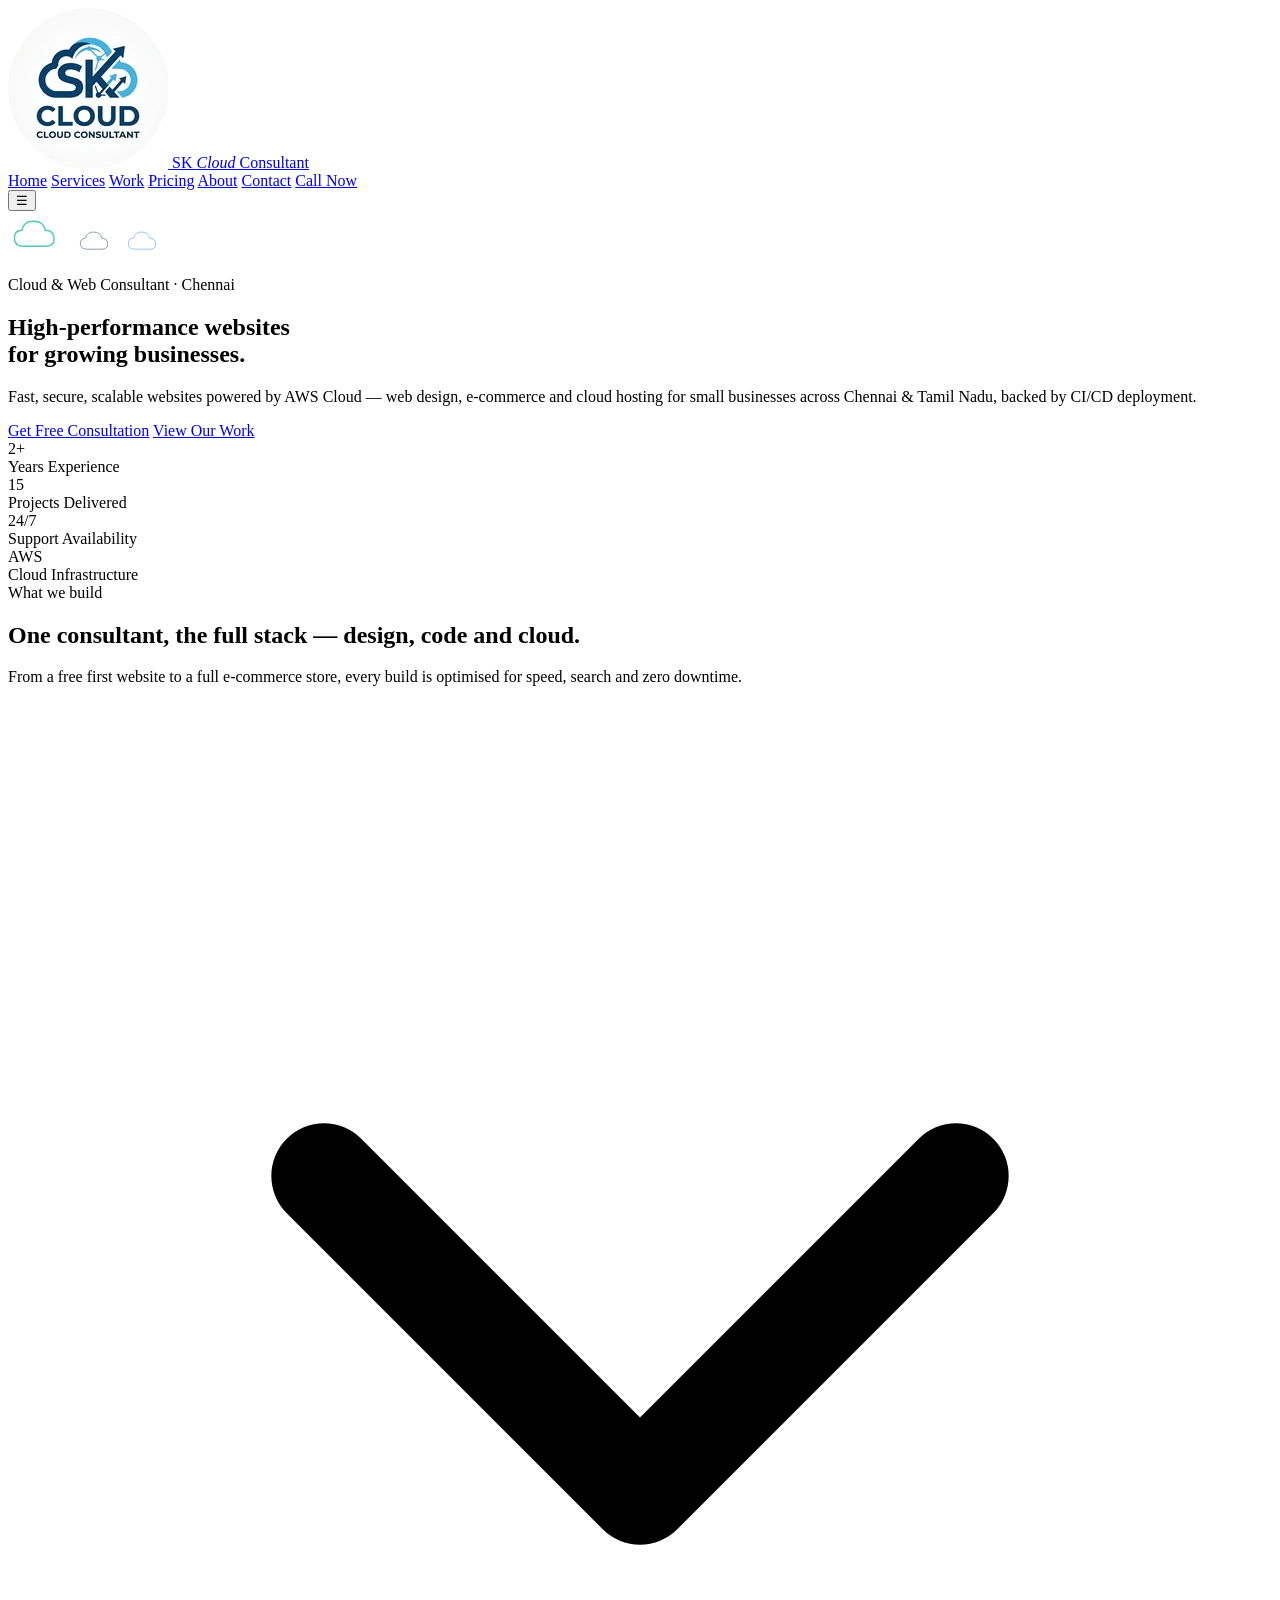
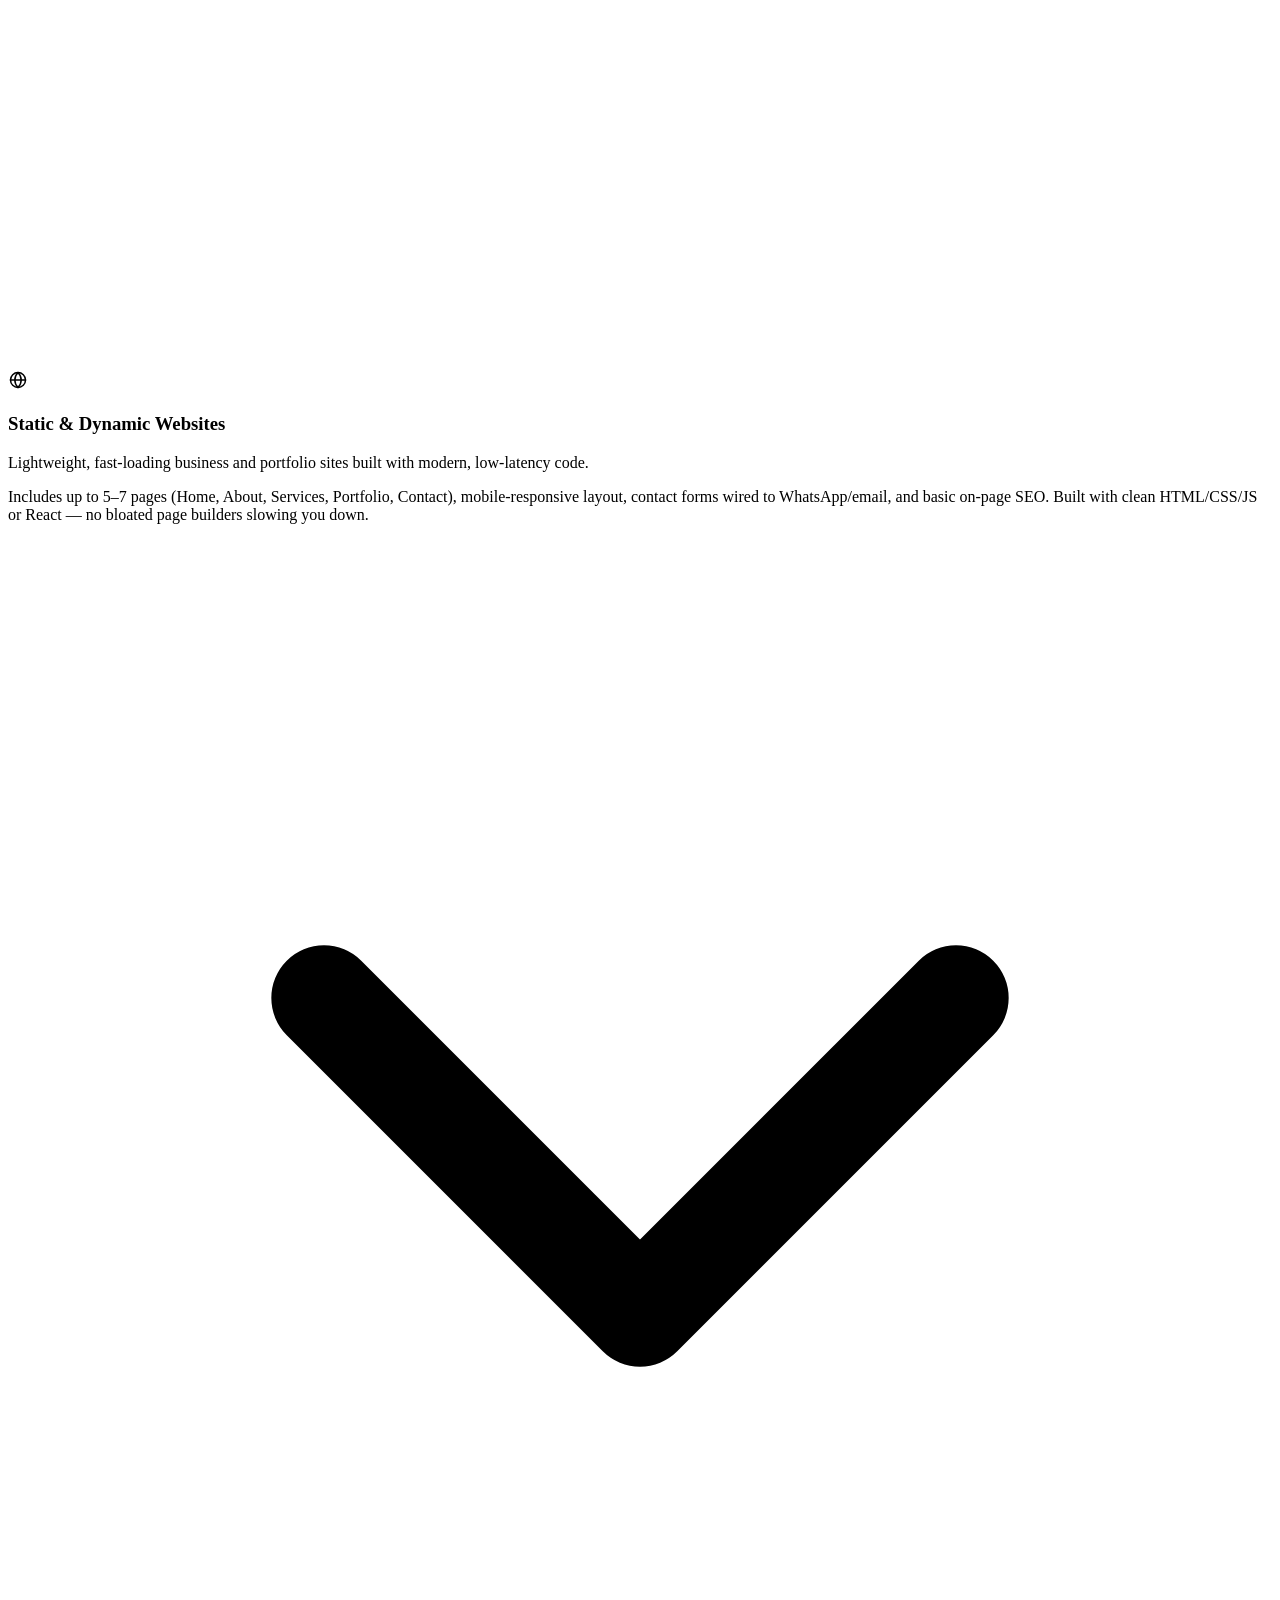
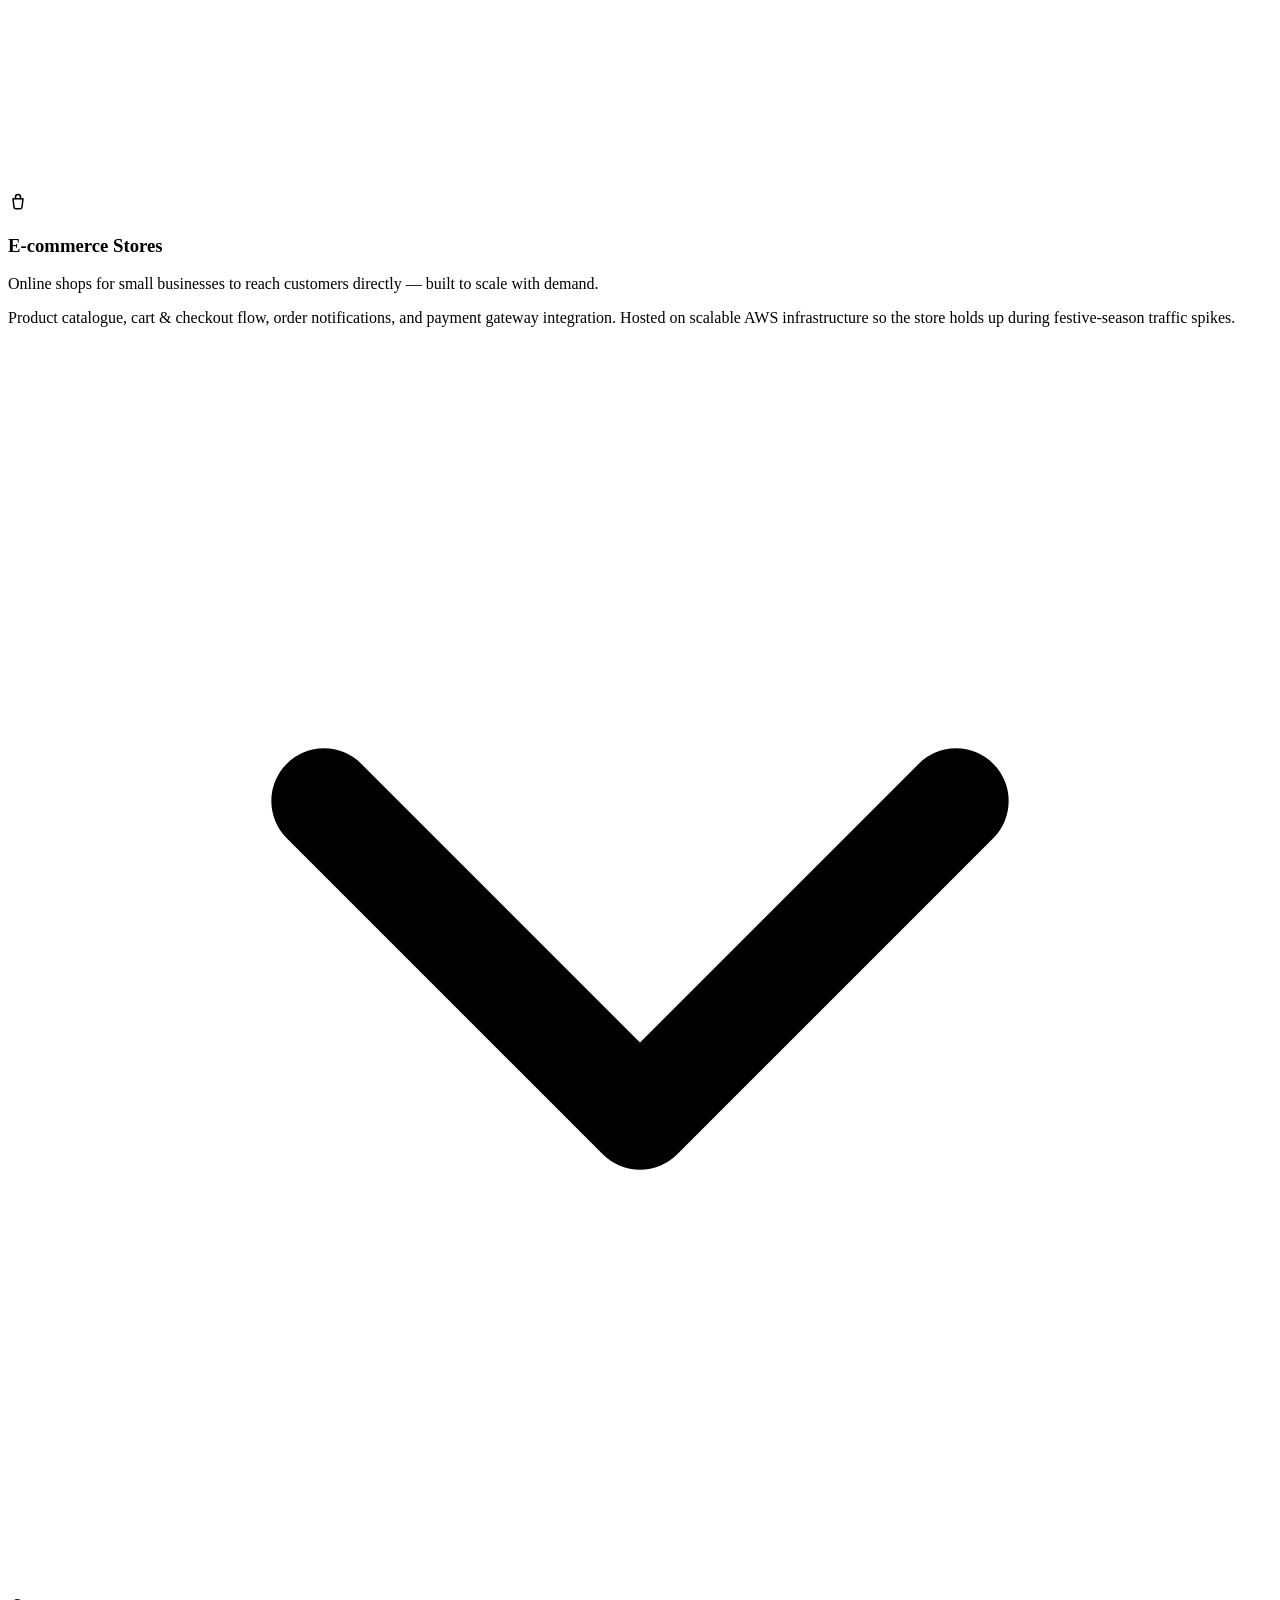
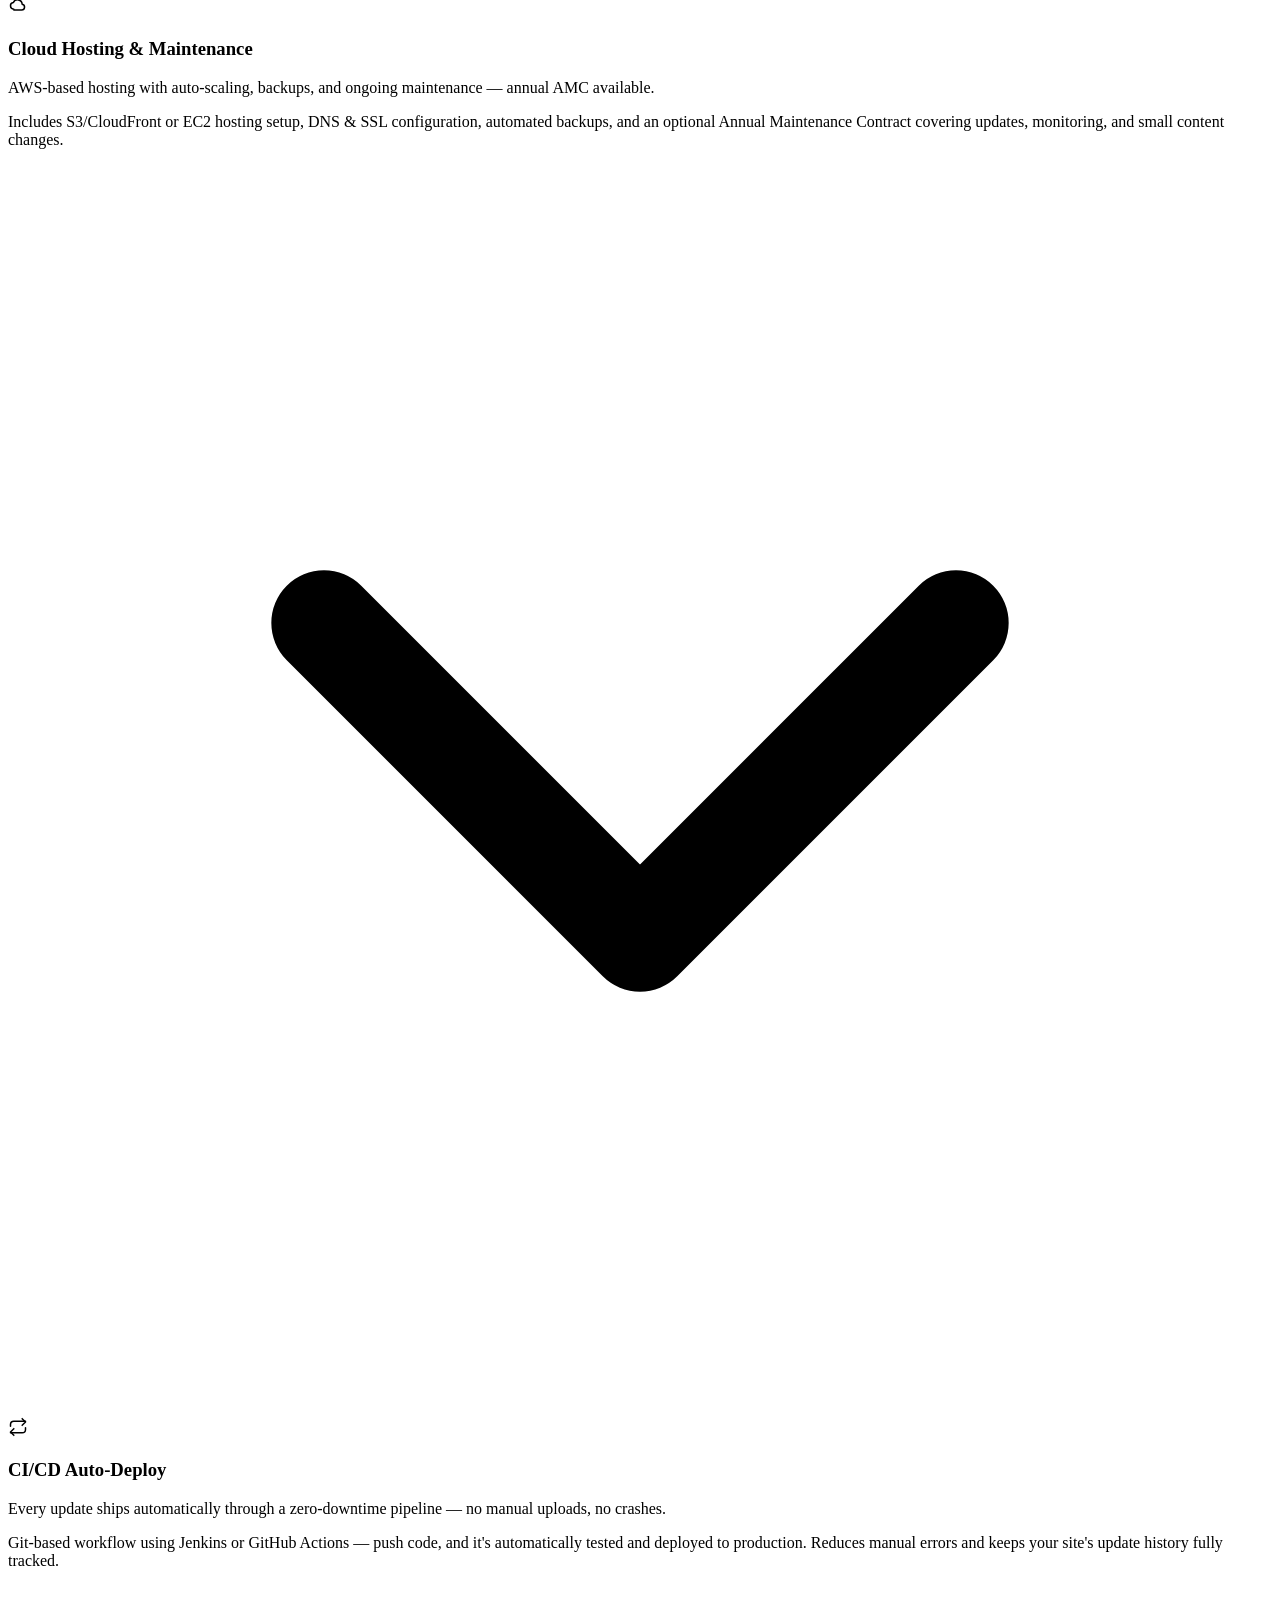
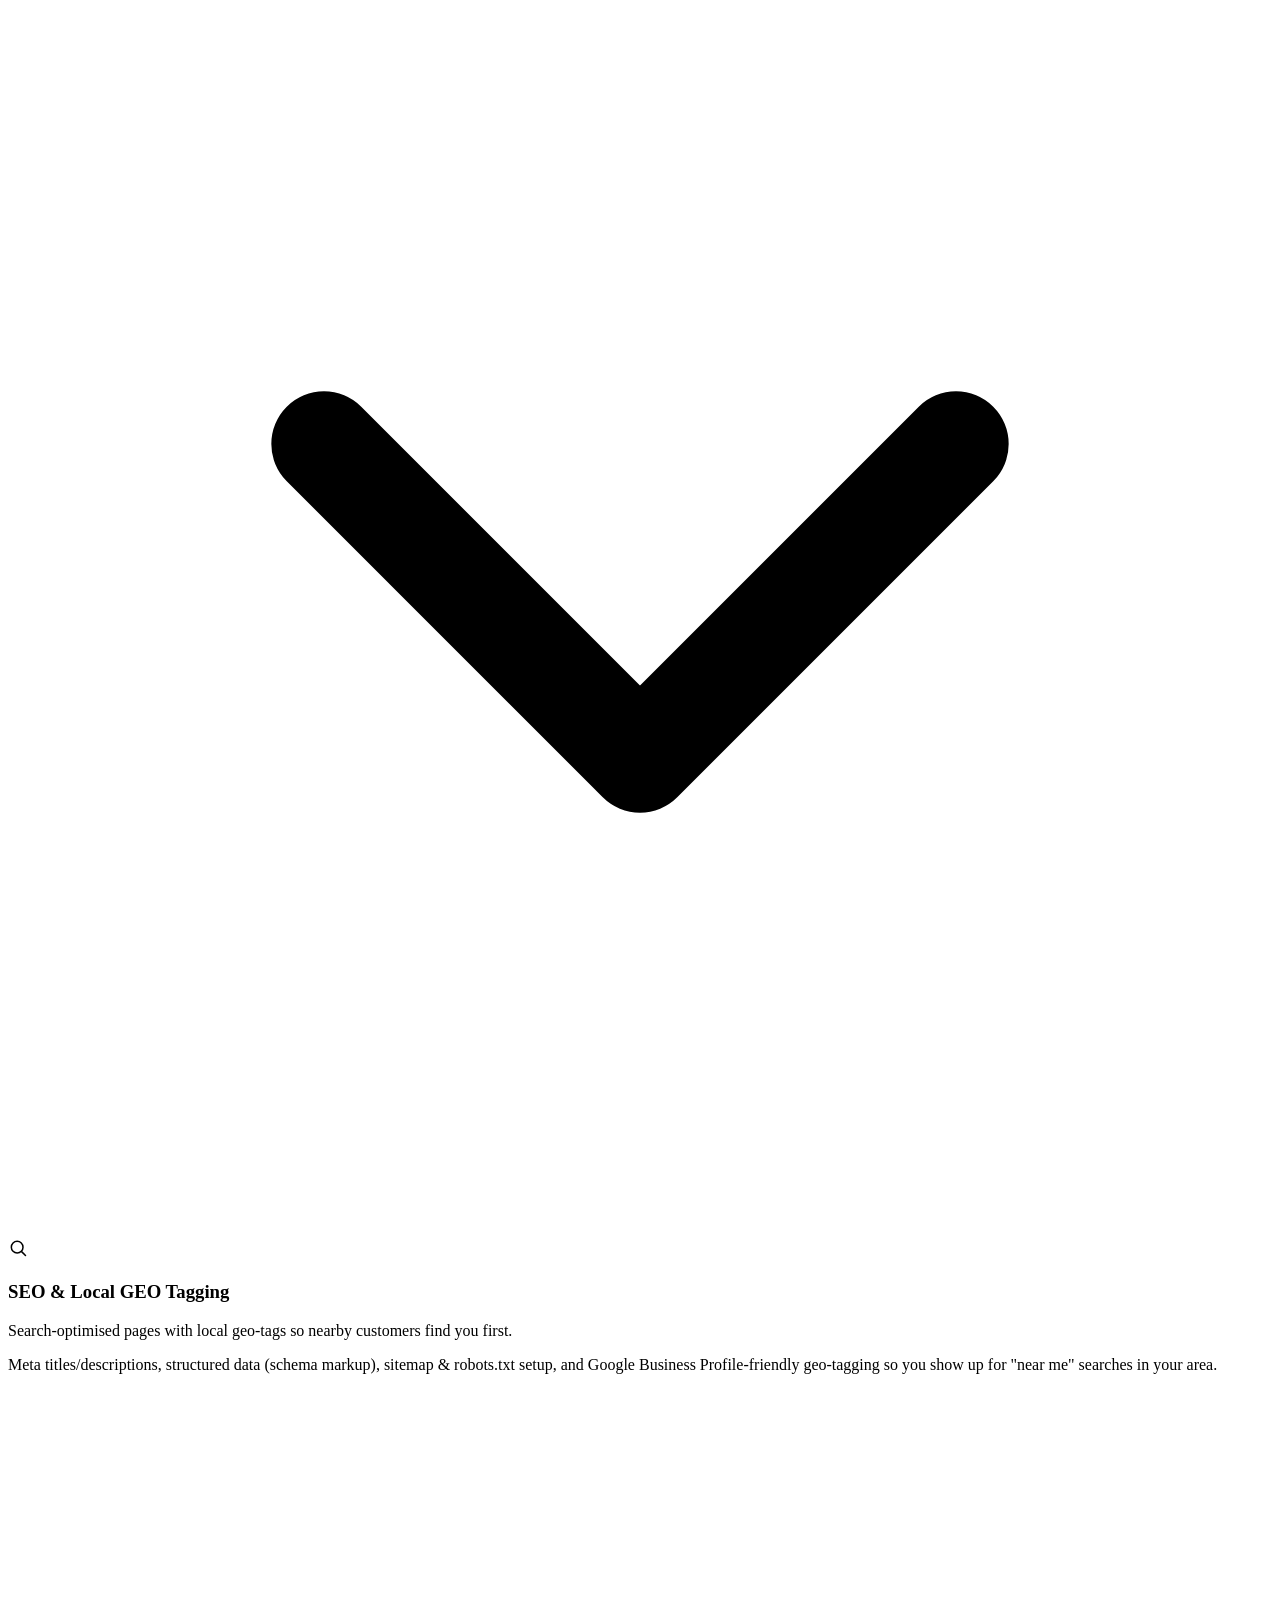
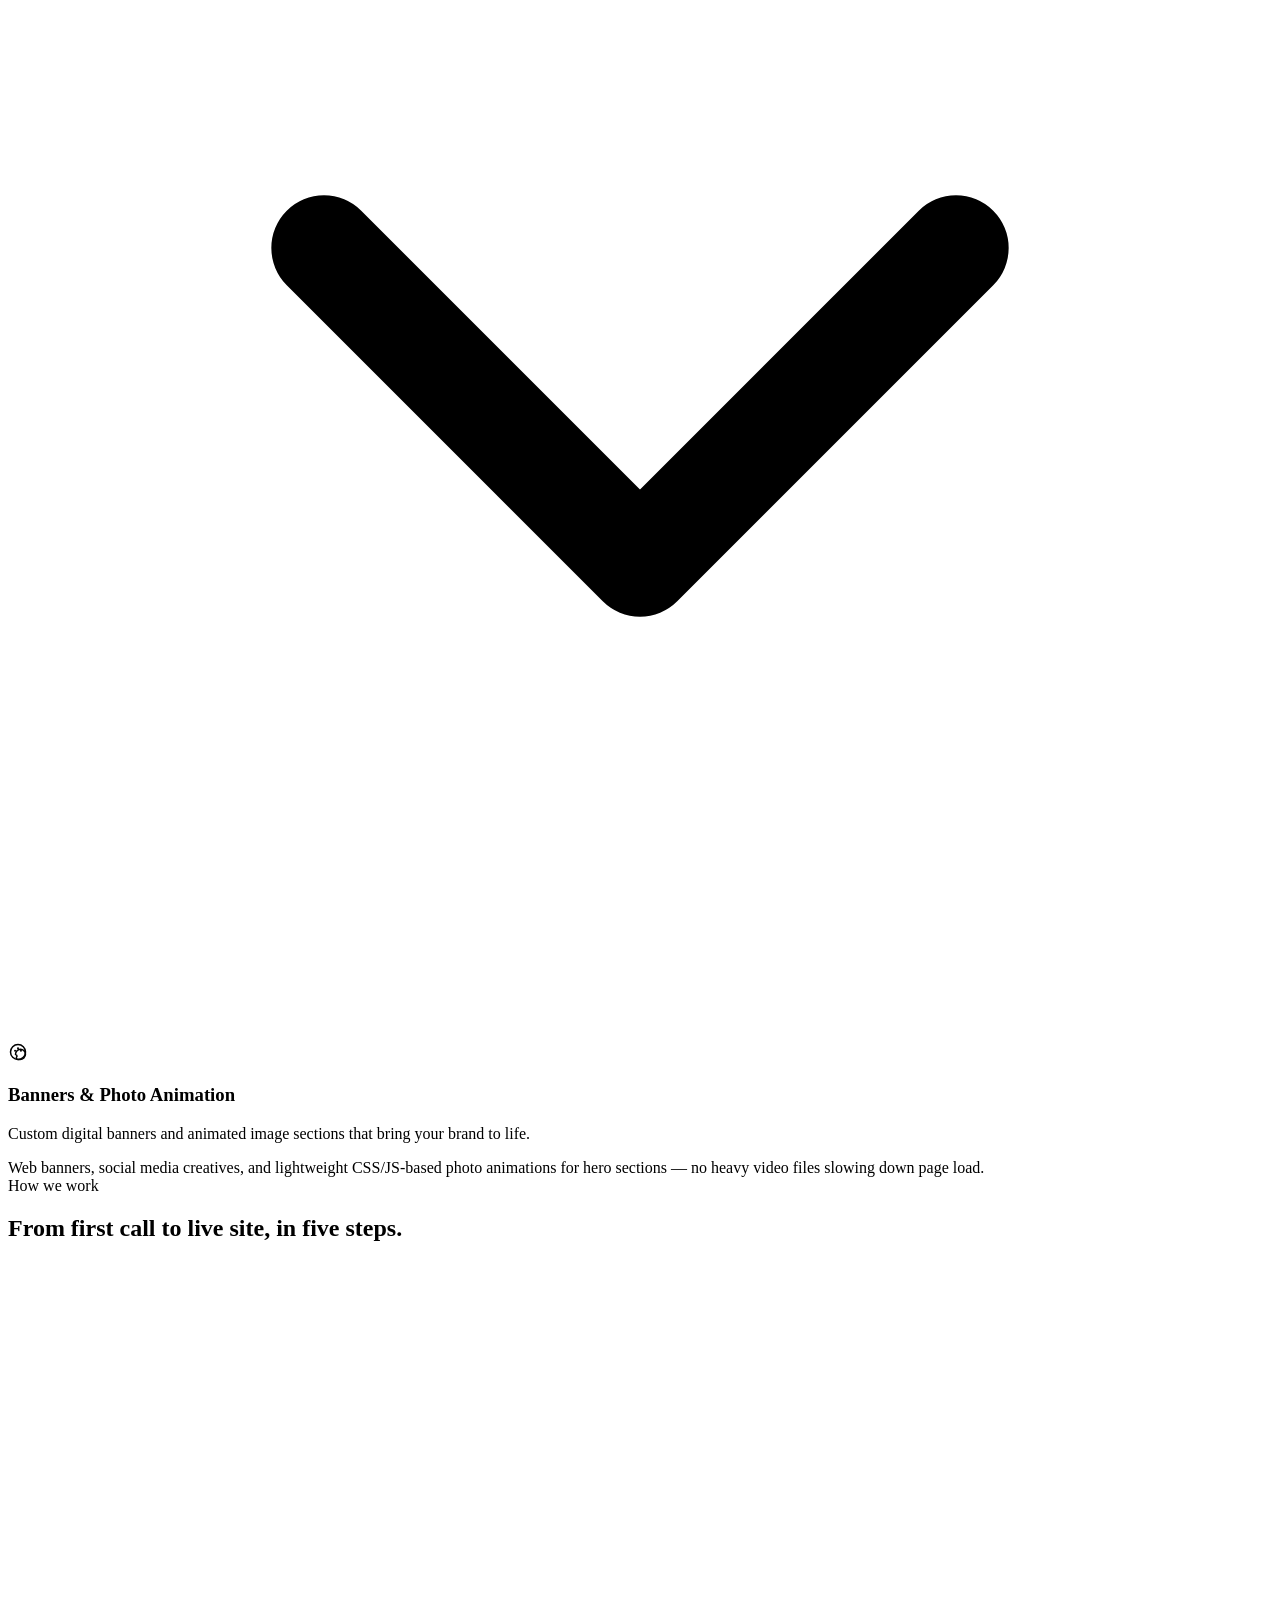
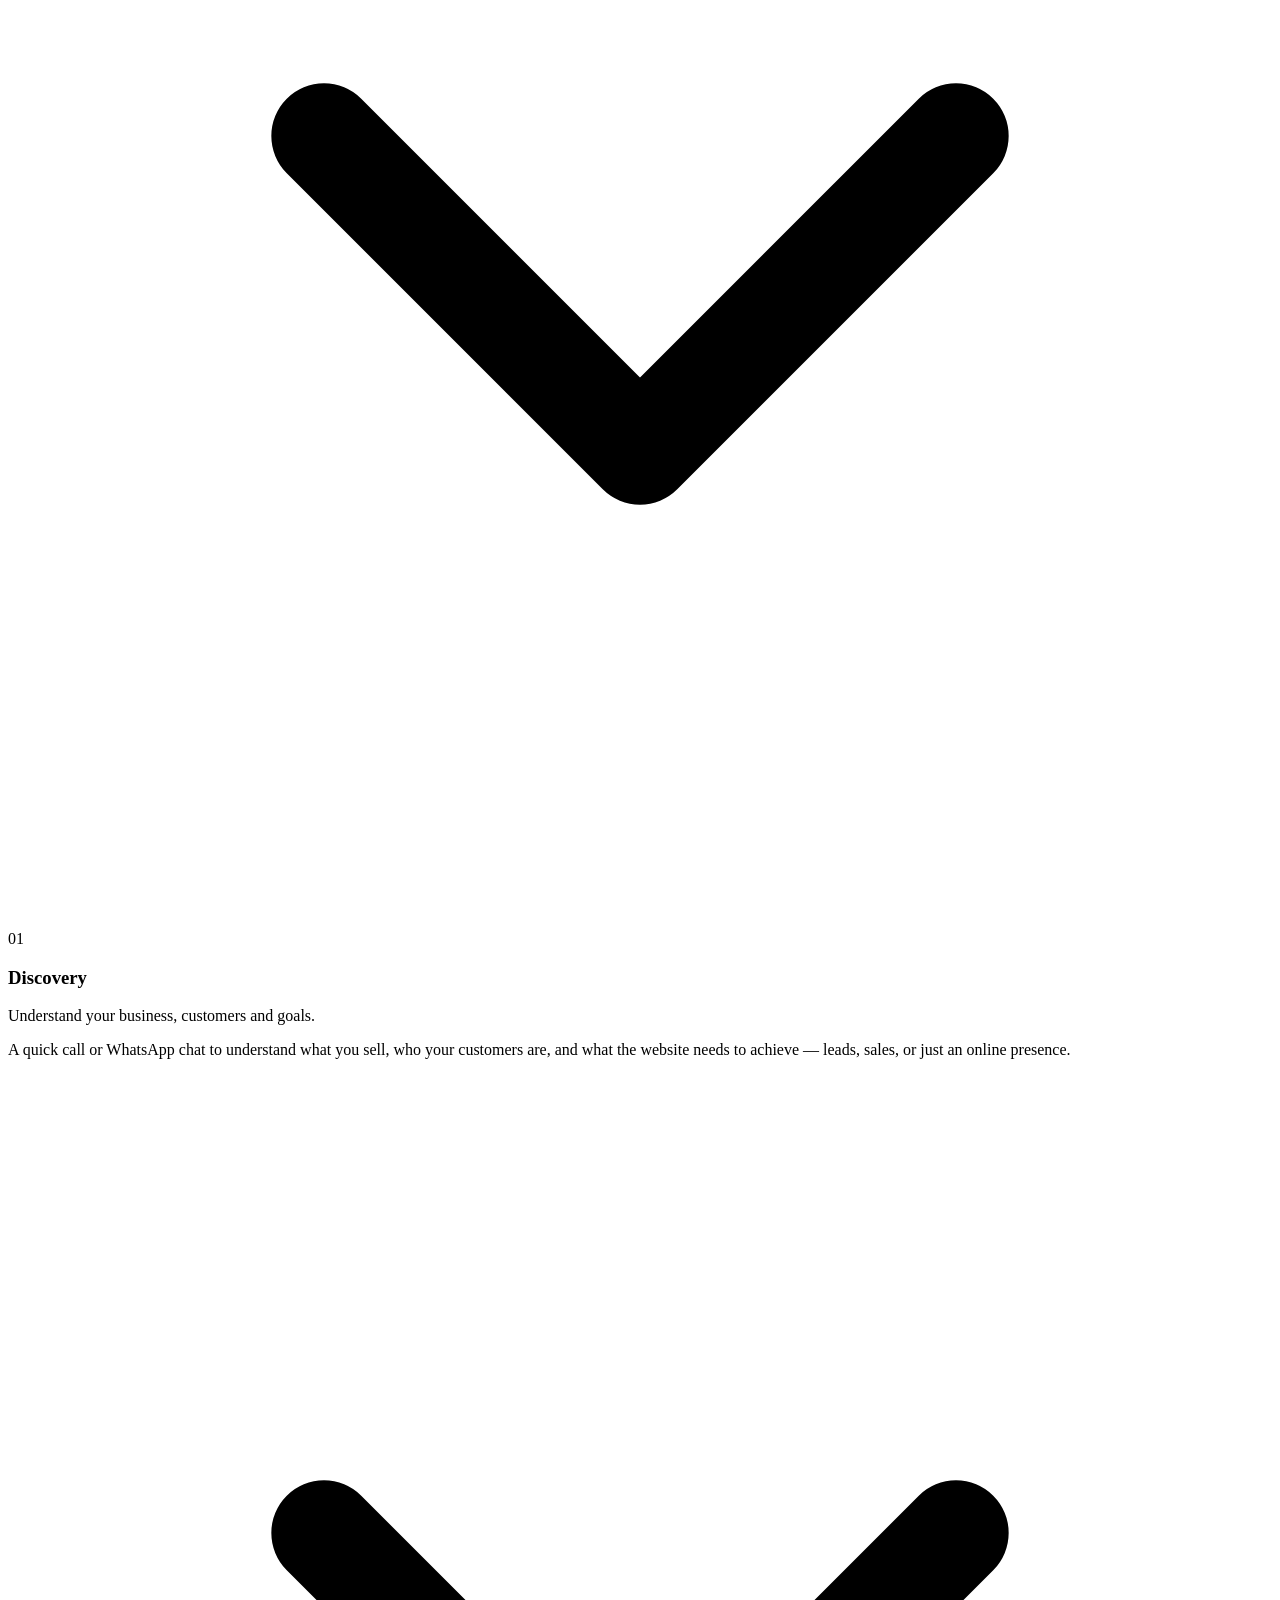
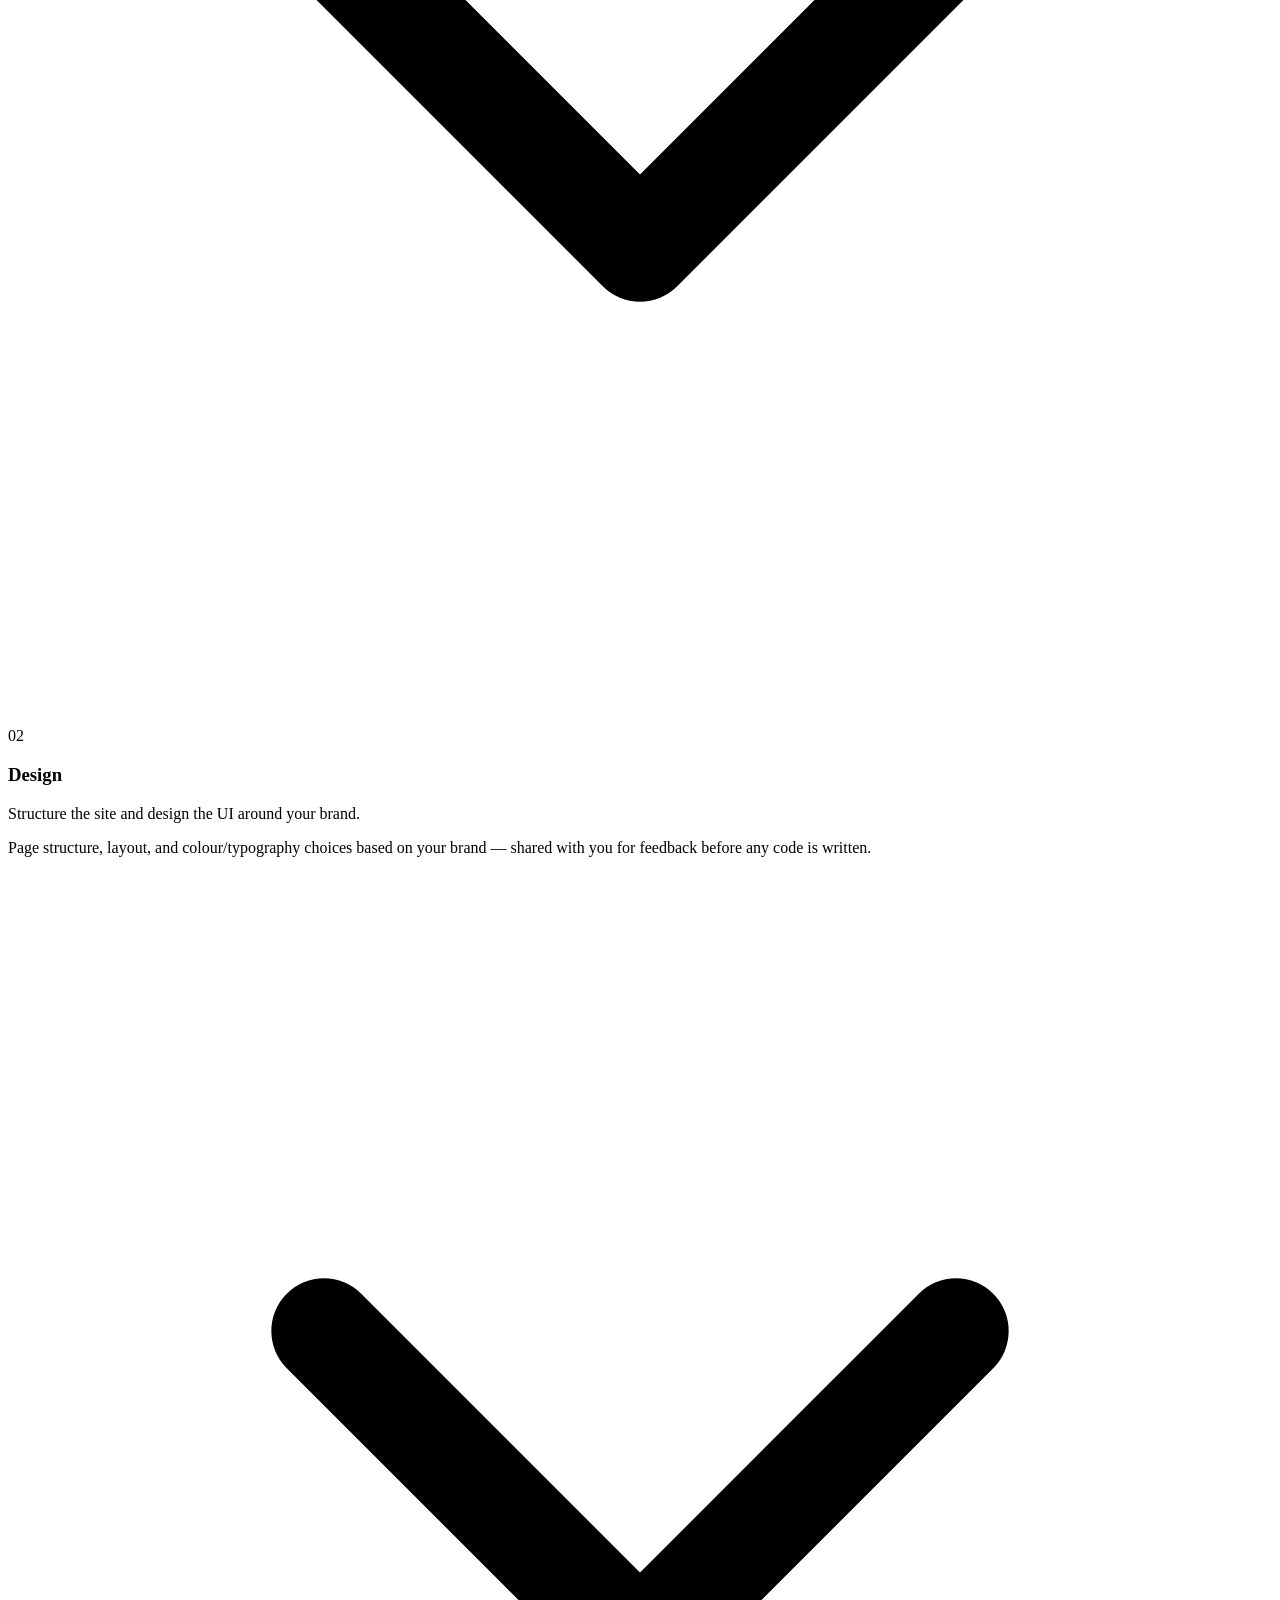
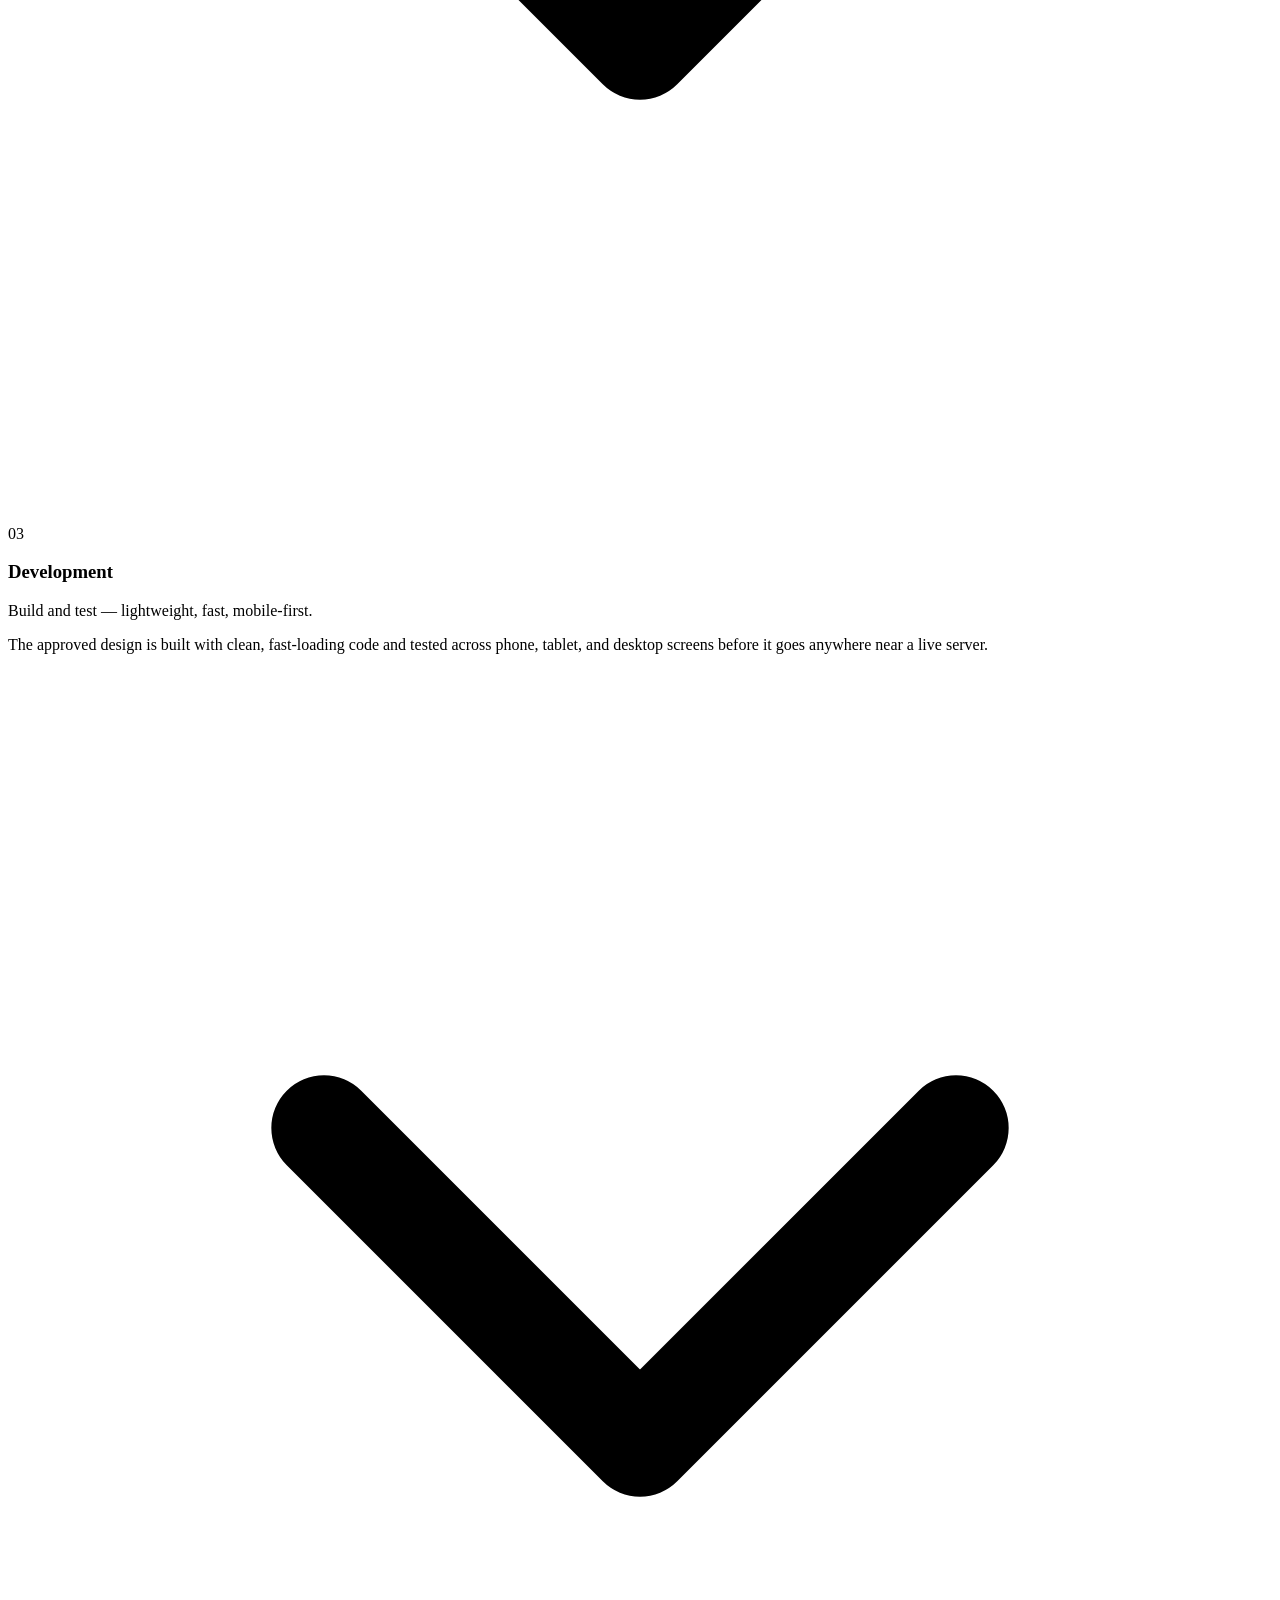
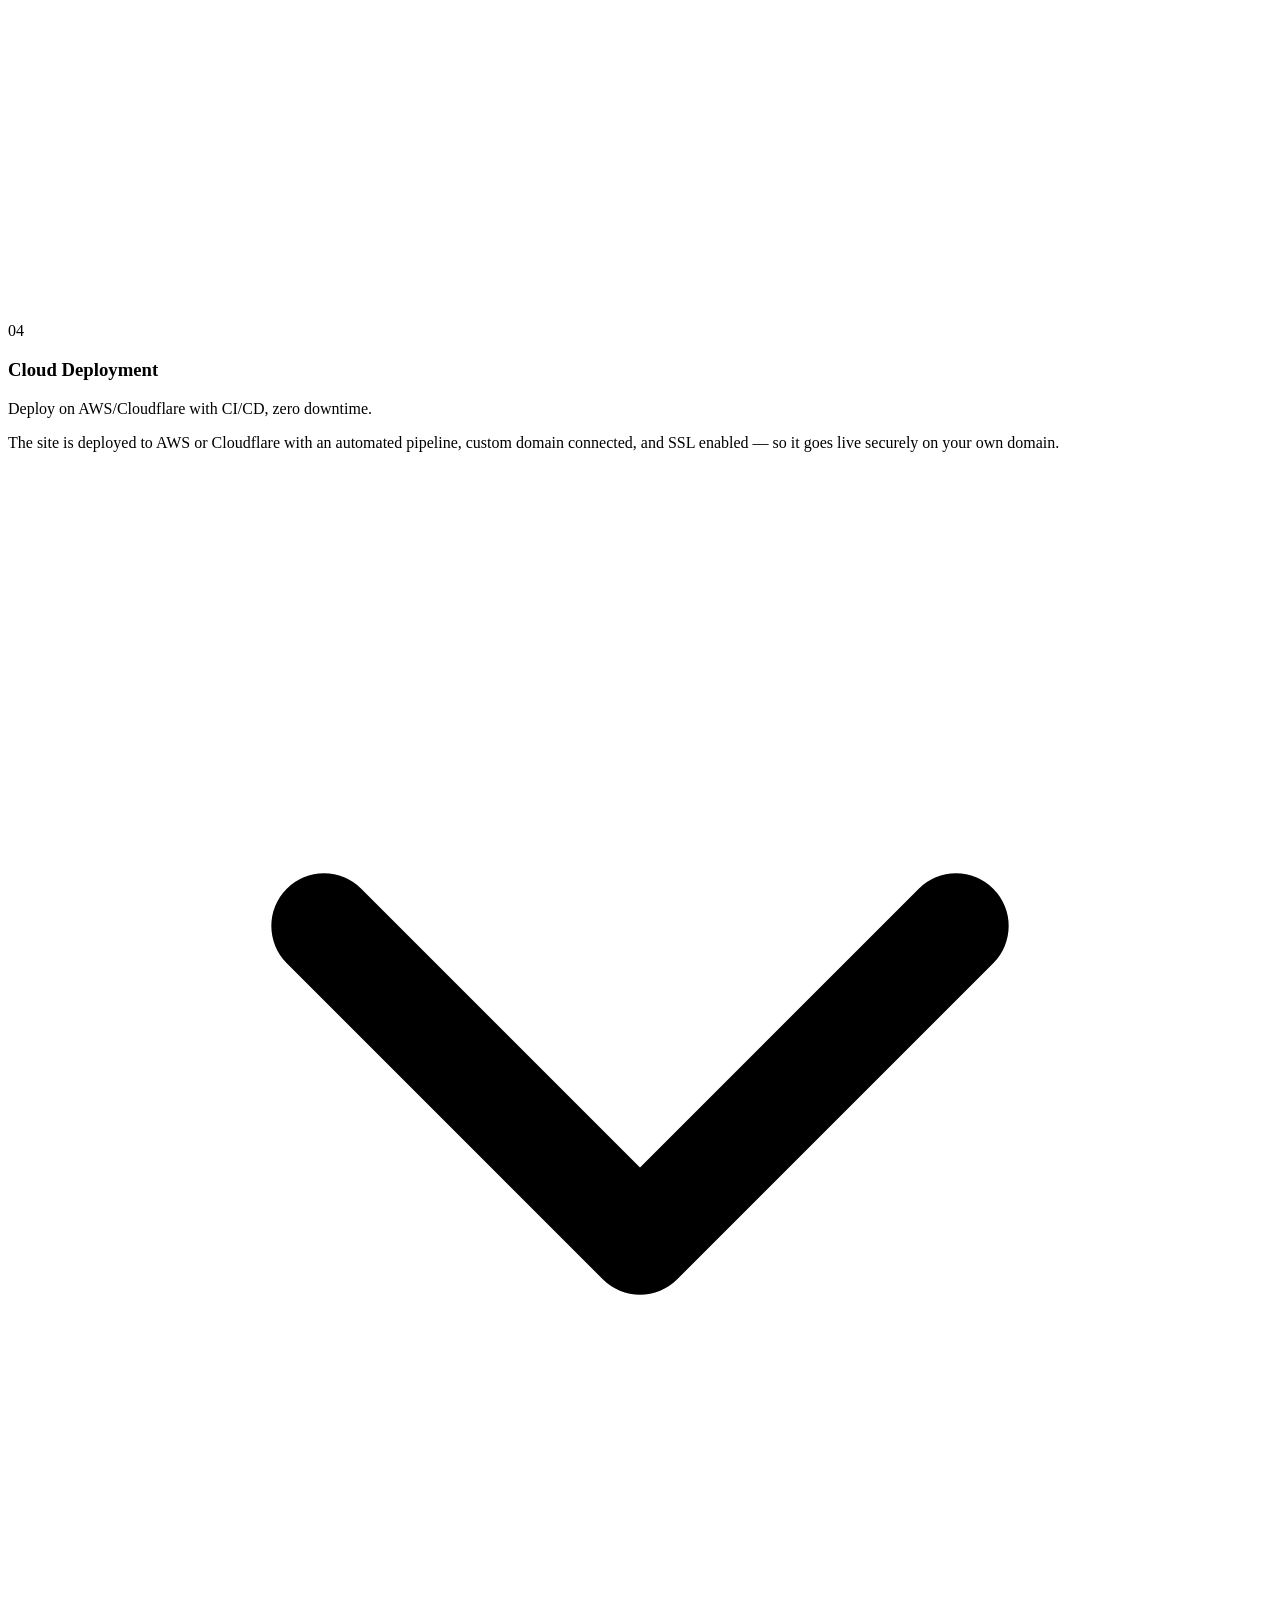
==== commit 3d441263: "Add files via upload" ====
--- a/index.html
+++ b/index.html
@@ -14,20 +14,20 @@
 <meta property="og:title" content="SK Cloud Consultant — innovate. Create. Elevate.">
 <meta property="og:description" content="Fast, zero-downtime websites and cloud hosting for small businesses in Chennai.">
 <meta property="og:type" content="website">
-<meta property="og:url" content="https://skcloudconsultant.com/">
-<meta property="og:image" content="https://skcloudconsultant.com/images/og-image.png">
+<meta property="og:url" content="https://sk.cloudconsultant.com/">
+<meta property="og:image" content="https://sk.cloudconsultant.com/images/og-image.png">
 <meta name="twitter:card" content="summary_large_image">
 <meta name="twitter:title" content="SK Cloud Consultant — innovate. Create. Elevate.">
 <meta name="twitter:description" content="Fast, zero-downtime websites and cloud hosting for small businesses in Chennai.">
-<meta name="twitter:image" content="https://skcloudconsultant.com/images/og-image.png">
-<link rel="canonical" href="https://skcloudconsultant.com/">
+<meta name="twitter:image" content="https://sk.cloudconsultant.com/images/og-image.png">
+<link rel="canonical" href="https://sk.cloudconsultant.com/">
 <script type="application/ld+json">
 {
   "@context": "https://schema.org",
   "@type": "ProfessionalService",
   "name": "SK Cloud Consultant",
-  "image": "https://skcloudconsultant.com/images/og-image.png",
-  "url": "https://skcloudconsultant.com/",
+  "image": "https://sk.cloudconsultant.com/images/og-image.png",
+  "url": "https://sk.cloudconsultant.com/",
   "telephone": "+91-81220-08685",
   "email": "sk.cloudconsultant@gmail.com",
   "address": {
